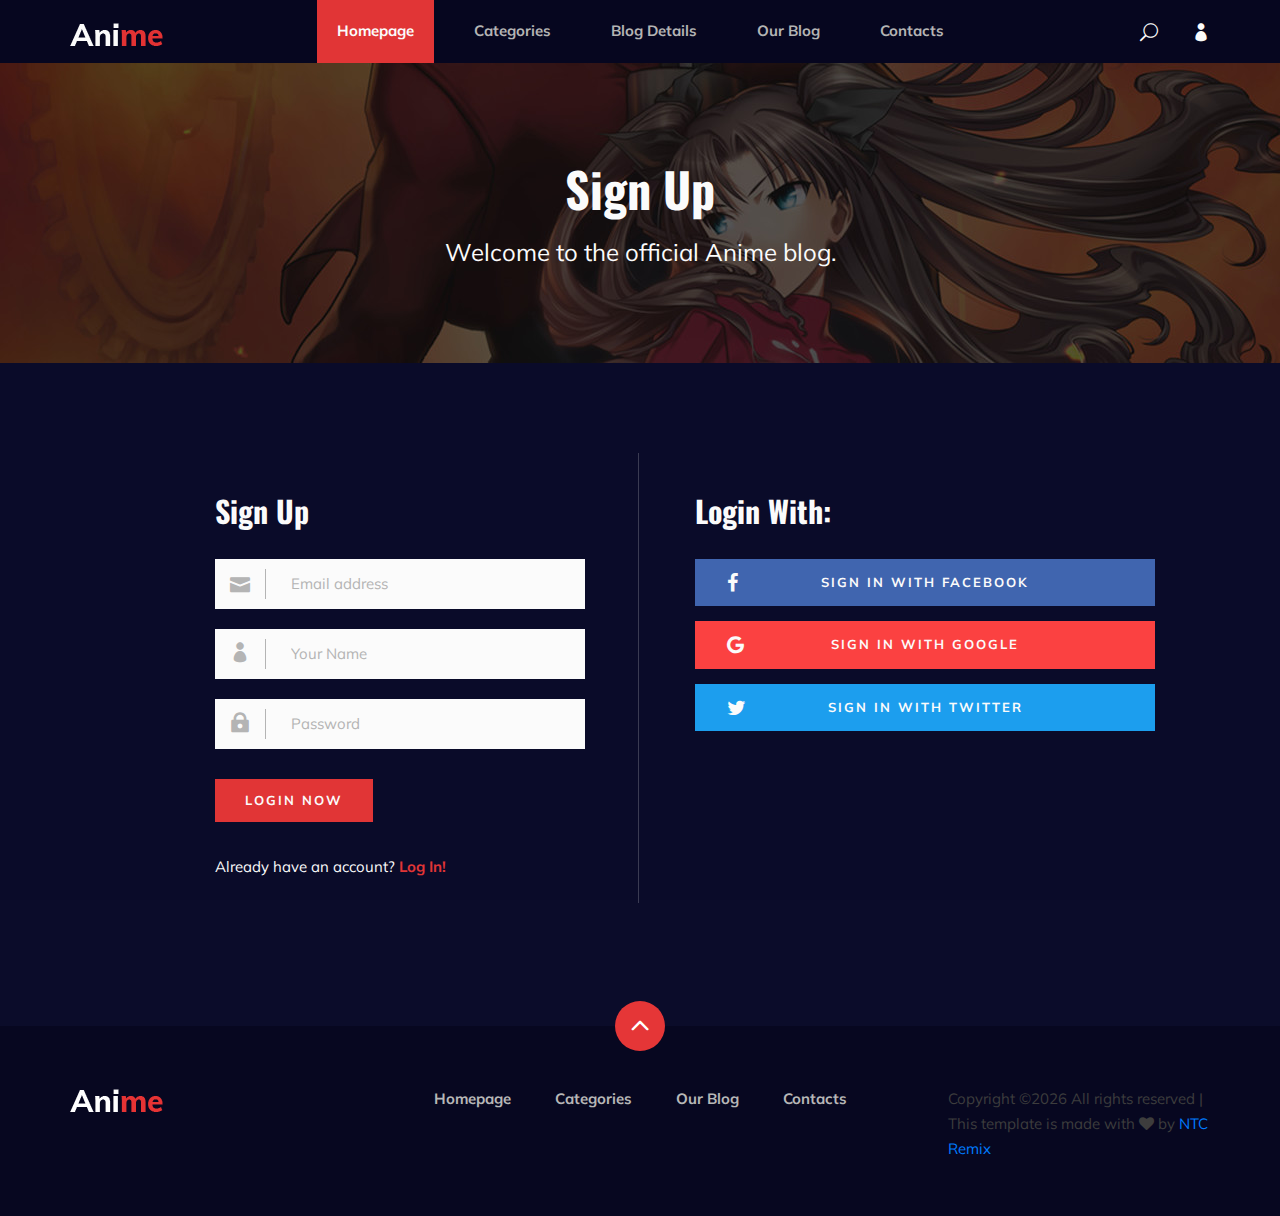
==== signup.html @ b512afbe "upload" ====
<!DOCTYPE html>
<html lang="zxx">

<head>
    <meta charset="UTF-8">
    <meta name="description" content="Anime Template">
    <meta name="keywords" content="Anime, unica, creative, html">
    <meta name="viewport" content="width=device-width, initial-scale=1.0">
    <meta http-equiv="X-UA-Compatible" content="ie=edge">
    <title>Anime | Template</title>
    <link href='https://1.bp.blogspot.com/-hgQuQLjKWiM/YKytpXcsa6I/AAAAAAAAFiU/j3Ixpn1632M_SuCVcgvFY01Vxg5gV2EdwCLcBGAsYHQ/s16000/favicon-1000x1000.png' rel='shortcut icon' type='image/x-icon'/>

    <!-- Google Font -->
    <link href="https://fonts.googleapis.com/css2?family=Oswald:wght@300;400;500;600;700&display=swap" rel="stylesheet">
    <link href="https://fonts.googleapis.com/css2?family=Mulish:wght@300;400;500;600;700;800;900&display=swap"
    rel="stylesheet">

    <!-- Css Styles -->
    <link rel="stylesheet" href="css/bootstrap.min.css" type="text/css">
    <link rel="stylesheet" href="css/font-awesome.min.css" type="text/css">
    <link rel="stylesheet" href="css/elegant-icons.css" type="text/css">
    <link rel="stylesheet" href="css/plyr.css" type="text/css">
    <link rel="stylesheet" href="css/nice-select.css" type="text/css">
    <link rel="stylesheet" href="css/owl.carousel.min.css" type="text/css">
    <link rel="stylesheet" href="css/slicknav.min.css" type="text/css">
    <link rel="stylesheet" href="css/style.css" type="text/css">
</head>

<body>
    <!-- Page Preloder -->
    <div id="preloder">
        <div class="loader"></div>
    </div>

    <!-- Header Section Begin -->
    <header class="header">
        <div class="container">
            <div class="row">
                <div class="col-lg-2">
                    <div class="header__logo">
                        <a href="./index.html">
                            <img src="img/logo.png" alt="">
                        </a>
                    </div>
                </div>
                <div class="col-lg-8">
                    <div class="header__nav">
                        <nav class="header__menu mobile-menu">
                            <ul>
                                <li class="active"><a href="./index.html">Homepage</a></li>
                                <li><a href="./categories.html">Categories</a></li>
                                <li><a href="./blog-details.html">Blog Details </a></li>
                                <li><a href="./blog.html">Our Blog</a></li>
                                <li><a href="#">Contacts</a></li>
                            </ul>
                        </nav>
                    </div>
                </div>
                <div class="col-lg-2">
                    <div class="header__right">
                        <a href="#" class="search-switch"><span class="icon_search"></span></a>
                        <a href="./login.html"><span class="icon_profile"></span></a>
                    </div>
                </div>
            </div>
            <div id="mobile-menu-wrap"></div>
        </div>
    </header>
    <!-- Header End -->

    <!-- Normal Breadcrumb Begin -->
    <section class="normal-breadcrumb set-bg" data-setbg="img/normal-breadcrumb.jpg">
        <div class="container">
            <div class="row">
                <div class="col-lg-12 text-center">
                    <div class="normal__breadcrumb__text">
                        <h2>Sign Up</h2>
                        <p>Welcome to the official Anime blog.</p>
                    </div>
                </div>
            </div>
        </div>
    </section>
    <!-- Normal Breadcrumb End -->

    <!-- Signup Section Begin -->
    <section class="signup spad">
        <div class="container">
            <div class="row">
                <div class="col-lg-6">
                    <div class="login__form">
                        <h3>Sign Up</h3>
                        <form action="#">
                            <div class="input__item">
                                <input type="text" placeholder="Email address">
                                <span class="icon_mail"></span>
                            </div>
                            <div class="input__item">
                                <input type="text" placeholder="Your Name">
                                <span class="icon_profile"></span>
                            </div>
                            <div class="input__item">
                                <input type="text" placeholder="Password">
                                <span class="icon_lock"></span>
                            </div>
                            <button type="submit" class="site-btn">Login Now</button>
                        </form>
                        <h5>Already have an account? <a href="#">Log In!</a></h5>
                    </div>
                </div>
                <div class="col-lg-6">
                    <div class="login__social__links">
                        <h3>Login With:</h3>
                        <ul>
                            <li><a href="#" class="facebook"><i class="fa fa-facebook"></i> Sign in With Facebook</a>
                            </li>
                            <li><a href="#" class="google"><i class="fa fa-google"></i> Sign in With Google</a></li>
                            <li><a href="#" class="twitter"><i class="fa fa-twitter"></i> Sign in With Twitter</a></li>
                        </ul>
                    </div>
                </div>
            </div>
        </div>
    </section>
    <!-- Signup Section End -->

    <!-- Footer Section Begin -->
    <footer class="footer">
        <div class="page-up">
            <a href="#" id="scrollToTopButton"><span class="arrow_carrot-up"></span></a>
        </div>
        <div class="container">
            <div class="row">
                <div class="col-lg-3">
                    <div class="footer__logo">
                        <a href="./index.html"><img src="img/logo.png" alt=""></a>
                    </div>
                </div>
                <div class="col-lg-6">
                    <div class="footer__nav">
                        <ul>
                            <li class="active"><a href="./index.html">Homepage</a></li>
                            <li><a href="./categories.html">Categories</a></li>
                            <li><a href="./blog.html">Our Blog</a></li>
                            <li><a href="#">Contacts</a></li>
                        </ul>
                    </div>
                </div>
                <div class="col-lg-3">
                    <p><!-- Link back to Colorlib can't be removed. Template is licensed under CC BY 3.0. -->
                      Copyright &copy;<script>document.write(new Date().getFullYear());</script> All rights reserved | This template is made with <i class="fa fa-heart" aria-hidden="true"></i> by <a href="#" target="_blank">NTC Remix</a>
                      <!-- Link back to Colorlib can't be removed. Template is licensed under CC BY 3.0. --></p>

                  </div>
              </div>
          </div>
      </footer>
      <!-- Footer Section End -->

      <!-- Search model Begin -->
      <div class="search-model">
        <div class="h-100 d-flex align-items-center justify-content-center">
            <div class="search-close-switch"><i class="icon_close"></i></div>
            <form class="search-model-form">
                <input type="text" id="search-input" placeholder="Search here.....">
            </form>
        </div>
    </div>
    <!-- Search model end -->

    <!-- Js Plugins -->
    <script src="js/jquery-3.3.1.min.js"></script>
    <script src="js/bootstrap.min.js"></script>
    <script src="js/player.js"></script>
    <script src="js/jquery.nice-select.min.js"></script>
    <script src="js/mixitup.min.js"></script>
    <script src="js/jquery.slicknav.js"></script>
    <script src="js/owl.carousel.min.js"></script>
    <script src="js/main.js"></script>

</body>

</html>
---- css/elegant-icons.css ----
@font-face {
	font-family: 'ElegantIcons';
	src:url('../fonts/ElegantIcons.eot');
	src:url('../fonts/ElegantIcons.eot?#iefix') format('embedded-opentype'),
		url('../fonts/ElegantIcons.woff') format('woff'),
		url('../fonts/ElegantIcons.ttf') format('truetype'),
		url('../fonts/ElegantIcons.svg#ElegantIcons') format('svg');
	font-weight: normal;
	font-style: normal;
}

/* Use the following CSS code if you want to use data attributes for inserting your icons */
[data-icon]:before {
	font-family: 'ElegantIcons';
	content: attr(data-icon);
	speak: none;
	font-weight: normal;
	font-variant: normal;
	text-transform: none;
	line-height: 1;
	-webkit-font-smoothing: antialiased;
	-moz-osx-font-smoothing: grayscale;
}

/* Use the following CSS code if you want to have a class per icon */
/*
Instead of a list of all class selectors,
you can use the generic selector below, but it's slower:
[class*="your-class-prefix"] {
*/
.arrow_up, .arrow_down, .arrow_left, .arrow_right, .arrow_left-up, .arrow_right-up, .arrow_right-down, .arrow_left-down, .arrow-up-down, .arrow_up-down_alt, .arrow_left-right_alt, .arrow_left-right, .arrow_expand_alt2, .arrow_expand_alt, .arrow_condense, .arrow_expand, .arrow_move, .arrow_carrot-up, .arrow_carrot-down, .arrow_carrot-left, .arrow_carrot-right, .arrow_carrot-2up, .arrow_carrot-2down, .arrow_carrot-2left, .arrow_carrot-2right, .arrow_carrot-up_alt2, .arrow_carrot-down_alt2, .arrow_carrot-left_alt2, .arrow_carrot-right_alt2, .arrow_carrot-2up_alt2, .arrow_carrot-2down_alt2, .arrow_carrot-2left_alt2, .arrow_carrot-2right_alt2, .arrow_triangle-up, .arrow_triangle-down, .arrow_triangle-left, .arrow_triangle-right, .arrow_triangle-up_alt2, .arrow_triangle-down_alt2, .arrow_triangle-left_alt2, .arrow_triangle-right_alt2, .arrow_back, .icon_minus-06, .icon_plus, .icon_close, .icon_check, .icon_minus_alt2, .icon_plus_alt2, .icon_close_alt2, .icon_check_alt2, .icon_zoom-out_alt, .icon_zoom-in_alt, .icon_search, .icon_box-empty, .icon_box-selected, .icon_minus-box, .icon_plus-box, .icon_box-checked, .icon_circle-empty, .icon_circle-slelected, .icon_stop_alt2, .icon_stop, .icon_pause_alt2, .icon_pause, .icon_menu, .icon_menu-square_alt2, .icon_menu-circle_alt2, .icon_ul, .icon_ol, .icon_adjust-horiz, .icon_adjust-vert, .icon_document_alt, .icon_documents_alt, .icon_pencil, .icon_pencil-edit_alt, .icon_pencil-edit, .icon_folder-alt, .icon_folder-open_alt, .icon_folder-add_alt, .icon_info_alt, .icon_error-oct_alt, .icon_error-circle_alt, .icon_error-triangle_alt, .icon_question_alt2, .icon_question, .icon_comment_alt, .icon_chat_alt, .icon_vol-mute_alt, .icon_volume-low_alt, .icon_volume-high_alt, .icon_quotations, .icon_quotations_alt2, .icon_clock_alt, .icon_lock_alt, .icon_lock-open_alt, .icon_key_alt, .icon_cloud_alt, .icon_cloud-upload_alt, .icon_cloud-download_alt, .icon_image, .icon_images, .icon_lightbulb_alt, .icon_gift_alt, .icon_house_alt, .icon_genius, .icon_mobile, .icon_tablet, .icon_laptop, .icon_desktop, .icon_camera_alt, .icon_mail_alt, .icon_cone_alt, .icon_ribbon_alt, .icon_bag_alt, .icon_creditcard, .icon_cart_alt, .icon_paperclip, .icon_tag_alt, .icon_tags_alt, .icon_trash_alt, .icon_cursor_alt, .icon_mic_alt, .icon_compass_alt, .icon_pin_alt, .icon_pushpin_alt, .icon_map_alt, .icon_drawer_alt, .icon_toolbox_alt, .icon_book_alt, .icon_calendar, .icon_film, .icon_table, .icon_contacts_alt, .icon_headphones, .icon_lifesaver, .icon_piechart, .icon_refresh, .icon_link_alt, .icon_link, .icon_loading, .icon_blocked, .icon_archive_alt, .icon_heart_alt, .icon_star_alt, .icon_star-half_alt, .icon_star, .icon_star-half, .icon_tools, .icon_tool, .icon_cog, .icon_cogs, .arrow_up_alt, .arrow_down_alt, .arrow_left_alt, .arrow_right_alt, .arrow_left-up_alt, .arrow_right-up_alt, .arrow_right-down_alt, .arrow_left-down_alt, .arrow_condense_alt, .arrow_expand_alt3, .arrow_carrot_up_alt, .arrow_carrot-down_alt, .arrow_carrot-left_alt, .arrow_carrot-right_alt, .arrow_carrot-2up_alt, .arrow_carrot-2dwnn_alt, .arrow_carrot-2left_alt, .arrow_carrot-2right_alt, .arrow_triangle-up_alt, .arrow_triangle-down_alt, .arrow_triangle-left_alt, .arrow_triangle-right_alt, .icon_minus_alt, .icon_plus_alt, .icon_close_alt, .icon_check_alt, .icon_zoom-out, .icon_zoom-in, .icon_stop_alt, .icon_menu-square_alt, .icon_menu-circle_alt, .icon_document, .icon_documents, .icon_pencil_alt, .icon_folder, .icon_folder-open, .icon_folder-add, .icon_folder_upload, .icon_folder_download, .icon_info, .icon_error-circle, .icon_error-oct, .icon_error-triangle, .icon_question_alt, .icon_comment, .icon_chat, .icon_vol-mute, .icon_volume-low, .icon_volume-high, .icon_quotations_alt, .icon_clock, .icon_lock, .icon_lock-open, .icon_key, .icon_cloud, .icon_cloud-upload, .icon_cloud-download, .icon_lightbulb, .icon_gift, .icon_house, .icon_camera, .icon_mail, .icon_cone, .icon_ribbon, .icon_bag, .icon_cart, .icon_tag, .icon_tags, .icon_trash, .icon_cursor, .icon_mic, .icon_compass, .icon_pin, .icon_pushpin, .icon_map, .icon_drawer, .icon_toolbox, .icon_book, .icon_contacts, .icon_archive, .icon_heart, .icon_profile, .icon_group, .icon_grid-2x2, .icon_grid-3x3, .icon_music, .icon_pause_alt, .icon_phone, .icon_upload, .icon_download, .social_facebook, .social_twitter, .social_pinterest, .social_googleplus, .social_tumblr, .social_tumbleupon, .social_wordpress, .social_instagram, .social_dribbble, .social_vimeo, .social_linkedin, .social_rss, .social_deviantart, .social_share, .social_myspace, .social_skype, .social_youtube, .social_picassa, .social_googledrive, .social_flickr, .social_blogger, .social_spotify, .social_delicious, .social_facebook_circle, .social_twitter_circle, .social_pinterest_circle, .social_googleplus_circle, .social_tumblr_circle, .social_stumbleupon_circle, .social_wordpress_circle, .social_instagram_circle, .social_dribbble_circle, .social_vimeo_circle, .social_linkedin_circle, .social_rss_circle, .social_deviantart_circle, .social_share_circle, .social_myspace_circle, .social_skype_circle, .social_youtube_circle, .social_picassa_circle, .social_googledrive_alt2, .social_flickr_circle, .social_blogger_circle, .social_spotify_circle, .social_delicious_circle, .social_facebook_square, .social_twitter_square, .social_pinterest_square, .social_googleplus_square, .social_tumblr_square, .social_stumbleupon_square, .social_wordpress_square, .social_instagram_square, .social_dribbble_square, .social_vimeo_square, .social_linkedin_square, .social_rss_square, .social_deviantart_square, .social_share_square, .social_myspace_square, .social_skype_square, .social_youtube_square, .social_picassa_square, .social_googledrive_square, .social_flickr_square, .social_blogger_square, .social_spotify_square, .social_delicious_square, .icon_printer, .icon_calulator, .icon_building, .icon_floppy, .icon_drive, .icon_search-2, .icon_id, .icon_id-2, .icon_puzzle, .icon_like, .icon_dislike, .icon_mug, .icon_currency, .icon_wallet, .icon_pens, .icon_easel, .icon_flowchart, .icon_datareport, .icon_briefcase, .icon_shield, .icon_percent, .icon_globe, .icon_globe-2, .icon_target, .icon_hourglass, .icon_balance, .icon_rook, .icon_printer-alt, .icon_calculator_alt, .icon_building_alt, .icon_floppy_alt, .icon_drive_alt, .icon_search_alt, .icon_id_alt, .icon_id-2_alt, .icon_puzzle_alt, .icon_like_alt, .icon_dislike_alt, .icon_mug_alt, .icon_currency_alt, .icon_wallet_alt, .icon_pens_alt, .icon_easel_alt, .icon_flowchart_alt, .icon_datareport_alt, .icon_briefcase_alt, .icon_shield_alt, .icon_percent_alt, .icon_globe_alt, .icon_clipboard {
	font-family: 'ElegantIcons';
	speak: none;
	font-style: normal;
	font-weight: normal;
	font-variant: normal;
	text-transform: none;
	line-height: 1;
	-webkit-font-smoothing: antialiased;
}
.arrow_up:before {
	content: "\21";
}
.arrow_down:before {
	content: "\22";
}
.arrow_left:before {
	content: "\23";
}
.arrow_right:before {
	content: "\24";
}
.arrow_left-up:before {
	content: "\25";
}
.arrow_right-up:before {
	content: "\26";
}
.arrow_right-down:before {
	content: "\27";
}
.arrow_left-down:before {
	content: "\28";
}
.arrow-up-down:before {
	content: "\29";
}
.arrow_up-down_alt:before {
	content: "\2a";
}
.arrow_left-right_alt:before {
	content: "\2b";
}
.arrow_left-right:before {
	content: "\2c";
}
.arrow_expand_alt2:before {
	content: "\2d";
}
.arrow_expand_alt:before {
	content: "\2e";
}
.arrow_condense:before {
	content: "\2f";
}
.arrow_expand:before {
	content: "\30";
}
.arrow_move:before {
	content: "\31";
}
.arrow_carrot-up:before {
	content: "\32";
}
.arrow_carrot-down:before {
	content: "\33";
}
.arrow_carrot-left:before {
	content: "\34";
}
.arrow_carrot-right:before {
	content: "\35";
}
.arrow_carrot-2up:before {
	content: "\36";
}
.arrow_carrot-2down:before {
	content: "\37";
}
.arrow_carrot-2left:before {
	content: "\38";
}
.arrow_carrot-2right:before {
	content: "\39";
}
.arrow_carrot-up_alt2:before {
	content: "\3a";
}
.arrow_carrot-down_alt2:before {
	content: "\3b";
}
.arrow_carrot-left_alt2:before {
	content: "\3c";
}
.arrow_carrot-right_alt2:before {
	content: "\3d";
}
.arrow_carrot-2up_alt2:before {
	content: "\3e";
}
.arrow_carrot-2down_alt2:before {
	content: "\3f";
}
.arrow_carrot-2left_alt2:before {
	content: "\40";
}
.arrow_carrot-2right_alt2:before {
	content: "\41";
}
.arrow_triangle-up:before {
	content: "\42";
}
.arrow_triangle-down:before {
	content: "\43";
}
.arrow_triangle-left:before {
	content: "\44";
}
.arrow_triangle-right:before {
	content: "\45";
}
.arrow_triangle-up_alt2:before {
	content: "\46";
}
.arrow_triangle-down_alt2:before {
	content: "\47";
}
.arrow_triangle-left_alt2:before {
	content: "\48";
}
.arrow_triangle-right_alt2:before {
	content: "\49";
}
.arrow_back:before {
	content: "\4a";
}
.icon_minus-06:before {
	content: "\4b";
}
.icon_plus:before {
	content: "\4c";
}
.icon_close:before {
	content: "\4d";
}
.icon_check:before {
	content: "\4e";
}
.icon_minus_alt2:before {
	content: "\4f";
}
.icon_plus_alt2:before {
	content: "\50";
}
.icon_close_alt2:before {
	content: "\51";
}
.icon_check_alt2:before {
	content: "\52";
}
.icon_zoom-out_alt:before {
	content: "\53";
}
.icon_zoom-in_alt:before {
	content: "\54";
}
.icon_search:before {
	content: "\55";
}
.icon_box-empty:before {
	content: "\56";
}
.icon_box-selected:before {
	content: "\57";
}
.icon_minus-box:before {
	content: "\58";
}
.icon_plus-box:before {
	content: "\59";
}
.icon_box-checked:before {
	content: "\5a";
}
.icon_circle-empty:before {
	content: "\5b";
}
.icon_circle-slelected:before {
	content: "\5c";
}
.icon_stop_alt2:before {
	content: "\5d";
}
.icon_stop:before {
	content: "\5e";
}
.icon_pause_alt2:before {
	content: "\5f";
}
.icon_pause:before {
	content: "\60";
}
.icon_menu:before {
	content: "\61";
}
.icon_menu-square_alt2:before {
	content: "\62";
}
.icon_menu-circle_alt2:before {
	content: "\63";
}
.icon_ul:before {
	content: "\64";
}
.icon_ol:before {
	content: "\65";
}
.icon_adjust-horiz:before {
	content: "\66";
}
.icon_adjust-vert:before {
	content: "\67";
}
.icon_document_alt:before {
	content: "\68";
}
.icon_documents_alt:before {
	content: "\69";
}
.icon_pencil:before {
	content: "\6a";
}
.icon_pencil-edit_alt:before {
	content: "\6b";
}
.icon_pencil-edit:before {
	content: "\6c";
}
.icon_folder-alt:before {
	content: "\6d";
}
.icon_folder-open_alt:before {
	content: "\6e";
}
.icon_folder-add_alt:before {
	content: "\6f";
}
.icon_info_alt:before {
	content: "\70";
}
.icon_error-oct_alt:before {
	content: "\71";
}
.icon_error-circle_alt:before {
	content: "\72";
}
.icon_error-triangle_alt:before {
	content: "\73";
}
.icon_question_alt2:before {
	content: "\74";
}
.icon_question:before {
	content: "\75";
}
.icon_comment_alt:before {
	content: "\76";
}
.icon_chat_alt:before {
	content: "\77";
}
.icon_vol-mute_alt:before {
	content: "\78";
}
.icon_volume-low_alt:before {
	content: "\79";
}
.icon_volume-high_alt:before {
	content: "\7a";
}
.icon_quotations:before {
	content: "\7b";
}
.icon_quotations_alt2:before {
	content: "\7c";
}
.icon_clock_alt:before {
	content: "\7d";
}
.icon_lock_alt:before {
	content: "\7e";
}
.icon_lock-open_alt:before {
	content: "\e000";
}
.icon_key_alt:before {
	content: "\e001";
}
.icon_cloud_alt:before {
	content: "\e002";
}
.icon_cloud-upload_alt:before {
	content: "\e003";
}
.icon_cloud-download_alt:before {
	content: "\e004";
}
.icon_image:before {
	content: "\e005";
}
.icon_images:before {
	content: "\e006";
}
.icon_lightbulb_alt:before {
	content: "\e007";
}
.icon_gift_alt:before {
	content: "\e008";
}
.icon_house_alt:before {
	content: "\e009";
}
.icon_genius:before {
	content: "\e00a";
}
.icon_mobile:before {
	content: "\e00b";
}
.icon_tablet:before {
	content: "\e00c";
}
.icon_laptop:before {
	content: "\e00d";
}
.icon_desktop:before {
	content: "\e00e";
}
.icon_camera_alt:before {
	content: "\e00f";
}
.icon_mail_alt:before {
	content: "\e010";
}
.icon_cone_alt:before {
	content: "\e011";
}
.icon_ribbon_alt:before {
	content: "\e012";
}
.icon_bag_alt:before {
	content: "\e013";
}
.icon_creditcard:before {
	content: "\e014";
}
.icon_cart_alt:before {
	content: "\e015";
}
.icon_paperclip:before {
	content: "\e016";
}
.icon_tag_alt:before {
	content: "\e017";
}
.icon_tags_alt:before {
	content: "\e018";
}
.icon_trash_alt:before {
	content: "\e019";
}
.icon_cursor_alt:before {
	content: "\e01a";
}
.icon_mic_alt:before {
	content: "\e01b";
}
.icon_compass_alt:before {
	content: "\e01c";
}
.icon_pin_alt:before {
	content: "\e01d";
}
.icon_pushpin_alt:before {
	content: "\e01e";
}
.icon_map_alt:before {
	content: "\e01f";
}
.icon_drawer_alt:before {
	content: "\e020";
}
.icon_toolbox_alt:before {
	content: "\e021";
}
.icon_book_alt:before {
	content: "\e022";
}
.icon_calendar:before {
	content: "\e023";
}
.icon_film:before {
	content: "\e024";
}
.icon_table:before {
	content: "\e025";
}
.icon_contacts_alt:before {
	content: "\e026";
}
.icon_headphones:before {
	content: "\e027";
}
.icon_lifesaver:before {
	content: "\e028";
}
.icon_piechart:before {
	content: "\e029";
}
.icon_refresh:before {
	content: "\e02a";
}
.icon_link_alt:before {
	content: "\e02b";
}
.icon_link:before {
	content: "\e02c";
}
.icon_loading:before {
	content: "\e02d";
}
.icon_blocked:before {
	content: "\e02e";
}
.icon_archive_alt:before {
	content: "\e02f";
}
.icon_heart_alt:before {
	content: "\e030";
}
.icon_star_alt:before {
	content: "\e031";
}
.icon_star-half_alt:before {
	content: "\e032";
}
.icon_star:before {
	content: "\e033";
}
.icon_star-half:before {
	content: "\e034";
}
.icon_tools:before {
	content: "\e035";
}
.icon_tool:before {
	content: "\e036";
}
.icon_cog:before {
	content: "\e037";
}
.icon_cogs:before {
	content: "\e038";
}
.arrow_up_alt:before {
	content: "\e039";
}
.arrow_down_alt:before {
	content: "\e03a";
}
.arrow_left_alt:before {
	content: "\e03b";
}
.arrow_right_alt:before {
	content: "\e03c";
}
.arrow_left-up_alt:before {
	content: "\e03d";
}
.arrow_right-up_alt:before {
	content: "\e03e";
}
.arrow_right-down_alt:before {
	content: "\e03f";
}
.arrow_left-down_alt:before {
	content: "\e040";
}
.arrow_condense_alt:before {
	content: "\e041";
}
.arrow_expand_alt3:before {
	content: "\e042";
}
.arrow_carrot_up_alt:before {
	content: "\e043";
}
.arrow_carrot-down_alt:before {
	content: "\e044";
}
.arrow_carrot-left_alt:before {
	content: "\e045";
}
.arrow_carrot-right_alt:before {
	content: "\e046";
}
.arrow_carrot-2up_alt:before {
	content: "\e047";
}
.arrow_carrot-2dwnn_alt:before {
	content: "\e048";
}
.arrow_carrot-2left_alt:before {
	content: "\e049";
}
.arrow_carrot-2right_alt:before {
	content: "\e04a";
}
.arrow_triangle-up_alt:before {
	content: "\e04b";
}
.arrow_triangle-down_alt:before {
	content: "\e04c";
}
.arrow_triangle-left_alt:before {
	content: "\e04d";
}
.arrow_triangle-right_alt:before {
	content: "\e04e";
}
.icon_minus_alt:before {
	content: "\e04f";
}
.icon_plus_alt:before {
	content: "\e050";
}
.icon_close_alt:before {
	content: "\e051";
}
.icon_check_alt:before {
	content: "\e052";
}
.icon_zoom-out:before {
	content: "\e053";
}
.icon_zoom-in:before {
	content: "\e054";
}
.icon_stop_alt:before {
	content: "\e055";
}
.icon_menu-square_alt:before {
	content: "\e056";
}
.icon_menu-circle_alt:before {
	content: "\e057";
}
.icon_document:before {
	content: "\e058";
}
.icon_documents:before {
	content: "\e059";
}
.icon_pencil_alt:before {
	content: "\e05a";
}
.icon_folder:before {
	content: "\e05b";
}
.icon_folder-open:before {
	content: "\e05c";
}
.icon_folder-add:before {
	content: "\e05d";
}
.icon_folder_upload:before {
	content: "\e05e";
}
.icon_folder_download:before {
	content: "\e05f";
}
.icon_info:before {
	content: "\e060";
}
.icon_error-circle:before {
	content: "\e061";
}
.icon_error-oct:before {
	content: "\e062";
}
.icon_error-triangle:before {
	content: "\e063";
}
.icon_question_alt:before {
	content: "\e064";
}
.icon_comment:before {
	content: "\e065";
}
.icon_chat:before {
	content: "\e066";
}
.icon_vol-mute:before {
	content: "\e067";
}
.icon_volume-low:before {
	content: "\e068";
}
.icon_volume-high:before {
	content: "\e069";
}
.icon_quotations_alt:before {
	content: "\e06a";
}
.icon_clock:before {
	content: "\e06b";
}
.icon_lock:before {
	content: "\e06c";
}
.icon_lock-open:before {
	content: "\e06d";
}
.icon_key:before {
	content: "\e06e";
}
.icon_cloud:before {
	content: "\e06f";
}
.icon_cloud-upload:before {
	content: "\e070";
}
.icon_cloud-download:before {
	content: "\e071";
}
.icon_lightbulb:before {
	content: "\e072";
}
.icon_gift:before {
	content: "\e073";
}
.icon_house:before {
	content: "\e074";
}
.icon_camera:before {
	content: "\e075";
}
.icon_mail:before {
	content: "\e076";
}
.icon_cone:before {
	content: "\e077";
}
.icon_ribbon:before {
	content: "\e078";
}
.icon_bag:before {
	content: "\e079";
}
.icon_cart:before {
	content: "\e07a";
}
.icon_tag:before {
	content: "\e07b";
}
.icon_tags:before {
	content: "\e07c";
}
.icon_trash:before {
	content: "\e07d";
}
.icon_cursor:before {
	content: "\e07e";
}
.icon_mic:before {
	content: "\e07f";
}
.icon_compass:before {
	content: "\e080";
}
.icon_pin:before {
	content: "\e081";
}
.icon_pushpin:before {
	content: "\e082";
}
.icon_map:before {
	content: "\e083";
}
.icon_drawer:before {
	content: "\e084";
}
.icon_toolbox:before {
	content: "\e085";
}
.icon_book:before {
	content: "\e086";
}
.icon_contacts:before {
	content: "\e087";
}
.icon_archive:before {
	content: "\e088";
}
.icon_heart:before {
	content: "\e089";
}
.icon_profile:before {
	content: "\e08a";
}
.icon_group:before {
	content: "\e08b";
}
.icon_grid-2x2:before {
	content: "\e08c";
}
.icon_grid-3x3:before {
	content: "\e08d";
}
.icon_music:before {
	content: "\e08e";
}
.icon_pause_alt:before {
	content: "\e08f";
}
.icon_phone:before {
	content: "\e090";
}
.icon_upload:before {
	content: "\e091";
}
.icon_download:before {
	content: "\e092";
}
.social_facebook:before {
	content: "\e093";
}
.social_twitter:before {
	content: "\e094";
}
.social_pinterest:before {
	content: "\e095";
}
.social_googleplus:before {
	content: "\e096";
}
.social_tumblr:before {
	content: "\e097";
}
.social_tumbleupon:before {
	content: "\e098";
}
.social_wordpress:before {
	content: "\e099";
}
.social_instagram:before {
	content: "\e09a";
}
.social_dribbble:before {
	content: "\e09b";
}
.social_vimeo:before {
	content: "\e09c";
}
.social_linkedin:before {
	content: "\e09d";
}
.social_rss:before {
	content: "\e09e";
}
.social_deviantart:before {
	content: "\e09f";
}
.social_share:before {
	content: "\e0a0";
}
.social_myspace:before {
	content: "\e0a1";
}
.social_skype:before {
	content: "\e0a2";
}
.social_youtube:before {
	content: "\e0a3";
}
.social_picassa:before {
	content: "\e0a4";
}
.social_googledrive:before {
	content: "\e0a5";
}
.social_flickr:before {
	content: "\e0a6";
}
.social_blogger:before {
	content: "\e0a7";
}
.social_spotify:before {
	content: "\e0a8";
}
.social_delicious:before {
	content: "\e0a9";
}
.social_facebook_circle:before {
	content: "\e0aa";
}
.social_twitter_circle:before {
	content: "\e0ab";
}
.social_pinterest_circle:before {
	content: "\e0ac";
}
.social_googleplus_circle:before {
	content: "\e0ad";
}
.social_tumblr_circle:before {
	content: "\e0ae";
}
.social_stumbleupon_circle:before {
	content: "\e0af";
}
.social_wordpress_circle:before {
	content: "\e0b0";
}
.social_instagram_circle:before {
	content: "\e0b1";
}
.social_dribbble_circle:before {
	content: "\e0b2";
}
.social_vimeo_circle:before {
	content: "\e0b3";
}
.social_linkedin_circle:before {
	content: "\e0b4";
}
.social_rss_circle:before {
	content: "\e0b5";
}
.social_deviantart_circle:before {
	content: "\e0b6";
}
.social_share_circle:before {
	content: "\e0b7";
}
.social_myspace_circle:before {
	content: "\e0b8";
}
.social_skype_circle:before {
	content: "\e0b9";
}
.social_youtube_circle:before {
	content: "\e0ba";
}
.social_picassa_circle:before {
	content: "\e0bb";
}
.social_googledrive_alt2:before {
	content: "\e0bc";
}
.social_flickr_circle:before {
	content: "\e0bd";
}
.social_blogger_circle:before {
	content: "\e0be";
}
.social_spotify_circle:before {
	content: "\e0bf";
}
.social_delicious_circle:before {
	content: "\e0c0";
}
.social_facebook_square:before {
	content: "\e0c1";
}
.social_twitter_square:before {
	content: "\e0c2";
}
.social_pinterest_square:before {
	content: "\e0c3";
}
.social_googleplus_square:before {
	content: "\e0c4";
}
.social_tumblr_square:before {
	content: "\e0c5";
}
.social_stumbleupon_square:before {
	content: "\e0c6";
}
.social_wordpress_square:before {
	content: "\e0c7";
}
.social_instagram_square:before {
	content: "\e0c8";
}
.social_dribbble_square:before {
	content: "\e0c9";
}
.social_vimeo_square:before {
	content: "\e0ca";
}
.social_linkedin_square:before {
	content: "\e0cb";
}
.social_rss_square:before {
	content: "\e0cc";
}
.social_deviantart_square:before {
	content: "\e0cd";
}
.social_share_square:before {
	content: "\e0ce";
}
.social_myspace_square:before {
	content: "\e0cf";
}
.social_skype_square:before {
	content: "\e0d0";
}
.social_youtube_square:before {
	content: "\e0d1";
}
.social_picassa_square:before {
	content: "\e0d2";
}
.social_googledrive_square:before {
	content: "\e0d3";
}
.social_flickr_square:before {
	content: "\e0d4";
}
.social_blogger_square:before {
	content: "\e0d5";
}
.social_spotify_square:before {
	content: "\e0d6";
}
.social_delicious_square:before {
	content: "\e0d7";
}
.icon_printer:before {
	content: "\e103";
}
.icon_calulator:before {
	content: "\e0ee";
}
.icon_building:before {
	content: "\e0ef";
}
.icon_floppy:before {
	content: "\e0e8";
}
.icon_drive:before {
	content: "\e0ea";
}
.icon_search-2:before {
	content: "\e101";
}
.icon_id:before {
	content: "\e107";
}
.icon_id-2:before {
	content: "\e108";
}
.icon_puzzle:before {
	content: "\e102";
}
.icon_like:before {
	content: "\e106";
}
.icon_dislike:before {
	content: "\e0eb";
}
.icon_mug:before {
	content: "\e105";
}
.icon_currency:before {
	content: "\e0ed";
}
.icon_wallet:before {
	content: "\e100";
}
.icon_pens:before {
	content: "\e104";
}
.icon_easel:before {
	content: "\e0e9";
}
.icon_flowchart:before {
	content: "\e109";
}
.icon_datareport:before {
	content: "\e0ec";
}
.icon_briefcase:before {
	content: "\e0fe";
}
.icon_shield:before {
	content: "\e0f6";
}
.icon_percent:before {
	content: "\e0fb";
}
.icon_globe:before {
	content: "\e0e2";
}
.icon_globe-2:before {
	content: "\e0e3";
}
.icon_target:before {
	content: "\e0f5";
}
.icon_hourglass:before {
	content: "\e0e1";
}
.icon_balance:before {
	content: "\e0ff";
}
.icon_rook:before {
	content: "\e0f8";
}
.icon_printer-alt:before {
	content: "\e0fa";
}
.icon_calculator_alt:before {
	content: "\e0e7";
}
.icon_building_alt:before {
	content: "\e0fd";
}
.icon_floppy_alt:before {
	content: "\e0e4";
}
.icon_drive_alt:before {
	content: "\e0e5";
}
.icon_search_alt:before {
	content: "\e0f7";
}
.icon_id_alt:before {
	content: "\e0e0";
}
.icon_id-2_alt:before {
	content: "\e0fc";
}
.icon_puzzle_alt:before {
	content: "\e0f9";
}
.icon_like_alt:before {
	content: "\e0dd";
}
.icon_dislike_alt:before {
	content: "\e0f1";
}
.icon_mug_alt:before {
	content: "\e0dc";
}
.icon_currency_alt:before {
	content: "\e0f3";
}
.icon_wallet_alt:before {
	content: "\e0d8";
}
.icon_pens_alt:before {
	content: "\e0db";
}
.icon_easel_alt:before {
	content: "\e0f0";
}
.icon_flowchart_alt:before {
	content: "\e0df";
}
.icon_datareport_alt:before {
	content: "\e0f2";
}
.icon_briefcase_alt:before {
	content: "\e0f4";
}
.icon_shield_alt:before {
	content: "\e0d9";
}
.icon_percent_alt:before {
	content: "\e0da";
}
.icon_globe_alt:before {
	content: "\e0de";
}
.icon_clipboard:before {
	content: "\e0e6";
}


	.glyph {
		float: left;
		text-align: center;
		padding: .75em;
		margin: .4em 1.5em .75em 0;
		width: 6em;
text-shadow: none;
	}
        .glyph_big {
        font-size: 128px;
        color: #59c5dc;
        float: left;
        margin-right: 20px;
        }

        .glyph div { padding-bottom: 10px;}

	.glyph input {
		font-family: consolas, monospace;
		font-size: 12px;
		width: 100%;
		text-align: center;
		border: 0;
		box-shadow: 0 0 0 1px #ccc;
		padding: .2em;
                -moz-border-radius: 5px;
                -webkit-border-radius: 5px;
	}
	.centered {
		margin-left: auto;
		margin-right: auto;
	}
	.glyph .fs1 {
		font-size: 2em;
	}
---- css/plyr.css ----
@keyframes plyr-progress{to{background-position:25px 0;background-position:var(--plyr-progress-loading-size,25px) 0}}@keyframes plyr-popup{0%{opacity:.5;transform:translateY(10px)}to{opacity:1;transform:translateY(0)}}@keyframes plyr-fade-in{from{opacity:0}to{opacity:1}}.plyr{-moz-osx-font-smoothing:grayscale;-webkit-font-smoothing:antialiased;align-items:center;direction:ltr;display:flex;flex-direction:column;font-family:inherit;font-family:var(--plyr-font-family,inherit);font-variant-numeric:tabular-nums;font-weight:400;font-weight:var(--plyr-font-weight-regular,400);height:100%;line-height:1.7;line-height:var(--plyr-line-height,1.7);max-width:100%;min-width:200px;position:relative;text-shadow:none;transition:box-shadow .3s ease;z-index:0}.plyr audio,.plyr iframe,.plyr video{display:block;height:100%;width:100%}.plyr button{font:inherit;line-height:inherit;width:auto}.plyr:focus{outline:0}.plyr--full-ui{box-sizing:border-box}.plyr--full-ui *,.plyr--full-ui ::after,.plyr--full-ui ::before{box-sizing:inherit}.plyr--full-ui a,.plyr--full-ui button,.plyr--full-ui input,.plyr--full-ui label{touch-action:manipulation}.plyr__badge{background:#4a5464;background:var(--plyr-badge-background,#4a5464);border-radius:2px;border-radius:var(--plyr-badge-border-radius,2px);color:#fff;color:var(--plyr-badge-text-color,#fff);font-size:9px;font-size:var(--plyr-font-size-badge,9px);line-height:1;padding:3px 4px}.plyr--full-ui ::-webkit-media-text-track-container{display:none}.plyr__captions{animation:plyr-fade-in .3s ease;bottom:0;display:none;font-size:13px;font-size:var(--plyr-font-size-small,13px);left:0;padding:10px;padding:var(--plyr-control-spacing,10px);position:absolute;text-align:center;transition:transform .4s ease-in-out;width:100%}.plyr__captions span:empty{display:none}@media (min-width:480px){.plyr__captions{font-size:15px;font-size:var(--plyr-font-size-base,15px);padding:calc(10px * 2);padding:calc(var(--plyr-control-spacing,10px) * 2)}}@media (min-width:768px){.plyr__captions{font-size:18px;font-size:var(--plyr-font-size-large,18px)}}.plyr--captions-active .plyr__captions{display:block}.plyr:not(.plyr--hide-controls) .plyr__controls:not(:empty)~.plyr__captions{transform:translateY(calc(10px * -4));transform:translateY(calc(var(--plyr-control-spacing,10px) * -4))}.plyr__caption{background:rgba(0,0,0,.8);background:var(--plyr-captions-background,rgba(0,0,0,.8));border-radius:2px;-webkit-box-decoration-break:clone;box-decoration-break:clone;color:#fff;color:var(--plyr-captions-text-color,#fff);line-height:185%;padding:.2em .5em;white-space:pre-wrap}.plyr__caption div{display:inline}.plyr__control{background:0 0;border:0;border-radius:3px;border-radius:var(--plyr-control-radius,3px);color:inherit;cursor:pointer;flex-shrink:0;overflow:visible;padding:calc(10px * .7);padding:calc(var(--plyr-control-spacing,10px) * .7);position:relative;transition:all .3s ease}.plyr__control svg{display:block;fill:currentColor;height:18px;height:var(--plyr-control-icon-size,18px);pointer-events:none;width:18px;width:var(--plyr-control-icon-size,18px)}.plyr__control:focus{outline:0}.plyr__control.plyr__tab-focus{outline-color:#00b3ff;outline-color:var(--plyr-tab-focus-color,var(--plyr-color-main,var(--plyr-color-main,#00b3ff)));outline-offset:2px;outline-style:dotted;outline-width:3px}a.plyr__control{text-decoration:none}a.plyr__control::after,a.plyr__control::before{display:none}.plyr__control.plyr__control--pressed .icon--not-pressed,.plyr__control.plyr__control--pressed .label--not-pressed,.plyr__control:not(.plyr__control--pressed) .icon--pressed,.plyr__control:not(.plyr__control--pressed) .label--pressed{display:none}.plyr--full-ui ::-webkit-media-controls{display:none}.plyr__controls{align-items:center;display:flex;justify-content:flex-end;text-align:center}.plyr__controls .plyr__progress__container{flex:1;min-width:0}.plyr__controls .plyr__controls__item{margin-left:calc(10px / 4);margin-left:calc(var(--plyr-control-spacing,10px)/ 4)}.plyr__controls .plyr__controls__item:first-child{margin-left:0;margin-right:auto}.plyr__controls .plyr__controls__item.plyr__progress__container{padding-left:calc(10px / 4);padding-left:calc(var(--plyr-control-spacing,10px)/ 4)}.plyr__controls .plyr__controls__item.plyr__time{padding:0 calc(10px / 2);padding:0 calc(var(--plyr-control-spacing,10px)/ 2)}.plyr__controls .plyr__controls__item.plyr__progress__container:first-child,.plyr__controls .plyr__controls__item.plyr__time+.plyr__time,.plyr__controls .plyr__controls__item.plyr__time:first-child{padding-left:0}.plyr__controls:empty{display:none}.plyr [data-plyr=airplay],.plyr [data-plyr=captions],.plyr [data-plyr=fullscreen],.plyr [data-plyr=pip]{display:none}.plyr--airplay-supported [data-plyr=airplay],.plyr--captions-enabled [data-plyr=captions],.plyr--fullscreen-enabled [data-plyr=fullscreen],.plyr--pip-supported [data-plyr=pip]{display:inline-block}.plyr__menu{display:flex;position:relative}.plyr__menu .plyr__control svg{transition:transform .3s ease}.plyr__menu .plyr__control[aria-expanded=true] svg{transform:rotate(90deg)}.plyr__menu .plyr__control[aria-expanded=true] .plyr__tooltip{display:none}.plyr__menu__container{animation:plyr-popup .2s ease;background:rgba(255,255,255,.9);background:var(--plyr-menu-background,rgba(255,255,255,.9));border-radius:4px;bottom:100%;box-shadow:0 1px 2px rgba(0,0,0,.15);box-shadow:var(--plyr-menu-shadow,0 1px 2px rgba(0,0,0,.15));color:#4a5464;color:var(--plyr-menu-color,#4a5464);font-size:15px;font-size:var(--plyr-font-size-base,15px);margin-bottom:10px;position:absolute;right:-3px;text-align:left;white-space:nowrap;z-index:3}.plyr__menu__container>div{overflow:hidden;transition:height .35s cubic-bezier(.4,0,.2,1),width .35s cubic-bezier(.4,0,.2,1)}.plyr__menu__container::after{border:4px solid transparent;border:var(--plyr-menu-arrow-size,4px) solid transparent;border-top-color:rgba(255,255,255,.9);border-top-color:var(--plyr-menu-background,rgba(255,255,255,.9));content:'';height:0;position:absolute;right:calc(((18px / 2) + calc(10px * .7)) - (4px / 2));right:calc(((var(--plyr-control-icon-size,18px)/ 2) + calc(var(--plyr-control-spacing,10px) * .7)) - (var(--plyr-menu-arrow-size,4px)/ 2));top:100%;width:0}.plyr__menu__container [role=menu]{padding:calc(10px * .7);padding:calc(var(--plyr-control-spacing,10px) * .7)}.plyr__menu__container [role=menuitem],.plyr__menu__container [role=menuitemradio]{margin-top:2px}.plyr__menu__container [role=menuitem]:first-child,.plyr__menu__container [role=menuitemradio]:first-child{margin-top:0}.plyr__menu__container .plyr__control{align-items:center;color:#4a5464;color:var(--plyr-menu-color,#4a5464);display:flex;font-size:13px;font-size:var(--plyr-font-size-menu,var(--plyr-font-size-small,13px));padding-bottom:calc(calc(10px * .7)/ 1.5);padding-bottom:calc(calc(var(--plyr-control-spacing,10px) * .7)/ 1.5);padding-left:calc(calc(10px * .7) * 1.5);padding-left:calc(calc(var(--plyr-control-spacing,10px) * .7) * 1.5);padding-right:calc(calc(10px * .7) * 1.5);padding-right:calc(calc(var(--plyr-control-spacing,10px) * .7) * 1.5);padding-top:calc(calc(10px * .7)/ 1.5);padding-top:calc(calc(var(--plyr-control-spacing,10px) * .7)/ 1.5);-webkit-user-select:none;-ms-user-select:none;user-select:none;width:100%}.plyr__menu__container .plyr__control>span{align-items:inherit;display:flex;width:100%}.plyr__menu__container .plyr__control::after{border:4px solid transparent;border:var(--plyr-menu-item-arrow-size,4px) solid transparent;content:'';position:absolute;top:50%;transform:translateY(-50%)}.plyr__menu__container .plyr__control--forward{padding-right:calc(calc(10px * .7) * 4);padding-right:calc(calc(var(--plyr-control-spacing,10px) * .7) * 4)}.plyr__menu__container .plyr__control--forward::after{border-left-color:#728197;border-left-color:var(--plyr-menu-arrow-color,#728197);right:calc((calc(10px * .7) * 1.5) - 4px);right:calc((calc(var(--plyr-control-spacing,10px) * .7) * 1.5) - var(--plyr-menu-item-arrow-size,4px))}.plyr__menu__container .plyr__control--forward.plyr__tab-focus::after,.plyr__menu__container .plyr__control--forward:hover::after{border-left-color:currentColor}.plyr__menu__container .plyr__control--back{font-weight:400;font-weight:var(--plyr-font-weight-regular,400);margin:calc(10px * .7);margin:calc(var(--plyr-control-spacing,10px) * .7);margin-bottom:calc(calc(10px * .7)/ 2);margin-bottom:calc(calc(var(--plyr-control-spacing,10px) * .7)/ 2);padding-left:calc(calc(10px * .7) * 4);padding-left:calc(calc(var(--plyr-control-spacing,10px) * .7) * 4);position:relative;width:calc(100% - (calc(10px * .7) * 2));width:calc(100% - (calc(var(--plyr-control-spacing,10px) * .7) * 2))}.plyr__menu__container .plyr__control--back::after{border-right-color:#728197;border-right-color:var(--plyr-menu-arrow-color,#728197);left:calc((calc(10px * .7) * 1.5) - 4px);left:calc((calc(var(--plyr-control-spacing,10px) * .7) * 1.5) - var(--plyr-menu-item-arrow-size,4px))}.plyr__menu__container .plyr__control--back::before{background:#dcdfe5;background:var(--plyr-menu-back-border-color,#dcdfe5);box-shadow:0 1px 0 #fff;box-shadow:0 1px 0 var(--plyr-menu-back-border-shadow-color,#fff);content:'';height:1px;left:0;margin-top:calc(calc(10px * .7)/ 2);margin-top:calc(calc(var(--plyr-control-spacing,10px) * .7)/ 2);overflow:hidden;position:absolute;right:0;top:100%}.plyr__menu__container .plyr__control--back.plyr__tab-focus::after,.plyr__menu__container .plyr__control--back:hover::after{border-right-color:currentColor}.plyr__menu__container .plyr__control[role=menuitemradio]{padding-left:calc(10px * .7);padding-left:calc(var(--plyr-control-spacing,10px) * .7)}.plyr__menu__container .plyr__control[role=menuitemradio]::after,.plyr__menu__container .plyr__control[role=menuitemradio]::before{border-radius:100%}.plyr__menu__container .plyr__control[role=menuitemradio]::before{background:rgba(0,0,0,.1);content:'';display:block;flex-shrink:0;height:16px;margin-right:10px;margin-right:var(--plyr-control-spacing,10px);transition:all .3s ease;width:16px}.plyr__menu__container .plyr__control[role=menuitemradio]::after{background:#fff;border:0;height:6px;left:12px;opacity:0;top:50%;transform:translateY(-50%) scale(0);transition:transform .3s ease,opacity .3s ease;width:6px}.plyr__menu__container .plyr__control[role=menuitemradio][aria-checked=true]::before{background:#00b3ff;background:var(--plyr-control-toggle-checked-background,var(--plyr-color-main,var(--plyr-color-main,#00b3ff)))}.plyr__menu__container .plyr__control[role=menuitemradio][aria-checked=true]::after{opacity:1;transform:translateY(-50%) scale(1)}.plyr__menu__container .plyr__control[role=menuitemradio].plyr__tab-focus::before,.plyr__menu__container .plyr__control[role=menuitemradio]:hover::before{background:rgba(35,40,47,.1)}.plyr__menu__container .plyr__menu__value{align-items:center;display:flex;margin-left:auto;margin-right:calc((calc(10px * .7) - 2) * -1);margin-right:calc((calc(var(--plyr-control-spacing,10px) * .7) - 2) * -1);overflow:hidden;padding-left:calc(calc(10px * .7) * 3.5);padding-left:calc(calc(var(--plyr-control-spacing,10px) * .7) * 3.5);pointer-events:none}.plyr--full-ui input[type=range]{-webkit-appearance:none;background:0 0;border:0;border-radius:calc(13px * 2);border-radius:calc(var(--plyr-range-thumb-height,13px) * 2);color:#00b3ff;color:var(--plyr-range-fill-background,var(--plyr-color-main,var(--plyr-color-main,#00b3ff)));display:block;height:calc((3px * 2) + 13px);height:calc((var(--plyr-range-thumb-active-shadow-width,3px) * 2) + var(--plyr-range-thumb-height,13px));margin:0;padding:0;transition:box-shadow .3s ease;width:100%}.plyr--full-ui input[type=range]::-webkit-slider-runnable-track{background:0 0;border:0;border-radius:calc(5px / 2);border-radius:calc(var(--plyr-range-track-height,5px)/ 2);height:5px;height:var(--plyr-range-track-height,5px);-webkit-transition:box-shadow .3s ease;transition:box-shadow .3s ease;-webkit-user-select:none;user-select:none;background-image:linear-gradient(to right,currentColor 0,transparent 0);background-image:linear-gradient(to right,currentColor var(--value,0),transparent var(--value,0))}.plyr--full-ui input[type=range]::-webkit-slider-thumb{background:#fff;background:var(--plyr-range-thumb-background,#fff);border:0;border-radius:100%;box-shadow:0 1px 1px rgba(35,40,47,.15),0 0 0 1px rgba(35,40,47,.2);box-shadow:var(--plyr-range-thumb-shadow,0 1px 1px rgba(35,40,47,.15),0 0 0 1px rgba(35,40,47,.2));height:13px;height:var(--plyr-range-thumb-height,13px);position:relative;-webkit-transition:all .2s ease;transition:all .2s ease;width:13px;width:var(--plyr-range-thumb-height,13px);-webkit-appearance:none;margin-top:calc(((13px - 5px)/ 2) * -1);margin-top:calc(((var(--plyr-range-thumb-height,13px) - var(--plyr-range-track-height,5px))/ 2) * -1)}.plyr--full-ui input[type=range]::-moz-range-track{background:0 0;border:0;border-radius:calc(5px / 2);border-radius:calc(var(--plyr-range-track-height,5px)/ 2);height:5px;height:var(--plyr-range-track-height,5px);-moz-transition:box-shadow .3s ease;transition:box-shadow .3s ease;user-select:none}.plyr--full-ui input[type=range]::-moz-range-thumb{background:#fff;background:var(--plyr-range-thumb-background,#fff);border:0;border-radius:100%;box-shadow:0 1px 1px rgba(35,40,47,.15),0 0 0 1px rgba(35,40,47,.2);box-shadow:var(--plyr-range-thumb-shadow,0 1px 1px rgba(35,40,47,.15),0 0 0 1px rgba(35,40,47,.2));height:13px;height:var(--plyr-range-thumb-height,13px);position:relative;-moz-transition:all .2s ease;transition:all .2s ease;width:13px;width:var(--plyr-range-thumb-height,13px)}.plyr--full-ui input[type=range]::-moz-range-progress{background:currentColor;border-radius:calc(5px / 2);border-radius:calc(var(--plyr-range-track-height,5px)/ 2);height:5px;height:var(--plyr-range-track-height,5px)}.plyr--full-ui input[type=range]::-ms-track{background:0 0;border:0;border-radius:calc(5px / 2);border-radius:calc(var(--plyr-range-track-height,5px)/ 2);height:5px;height:var(--plyr-range-track-height,5px);-ms-transition:box-shadow .3s ease;transition:box-shadow .3s ease;-ms-user-select:none;user-select:none;color:transparent}.plyr--full-ui input[type=range]::-ms-fill-upper{background:0 0;border:0;border-radius:calc(5px / 2);border-radius:calc(var(--plyr-range-track-height,5px)/ 2);height:5px;height:var(--plyr-range-track-height,5px);-ms-transition:box-shadow .3s ease;transition:box-shadow .3s ease;-ms-user-select:none;user-select:none}.plyr--full-ui input[type=range]::-ms-fill-lower{background:0 0;border:0;border-radius:calc(5px / 2);border-radius:calc(var(--plyr-range-track-height,5px)/ 2);height:5px;height:var(--plyr-range-track-height,5px);-ms-transition:box-shadow .3s ease;transition:box-shadow .3s ease;-ms-user-select:none;user-select:none;background:currentColor}.plyr--full-ui input[type=range]::-ms-thumb{background:#fff;background:var(--plyr-range-thumb-background,#fff);border:0;border-radius:100%;box-shadow:0 1px 1px rgba(35,40,47,.15),0 0 0 1px rgba(35,40,47,.2);box-shadow:var(--plyr-range-thumb-shadow,0 1px 1px rgba(35,40,47,.15),0 0 0 1px rgba(35,40,47,.2));height:13px;height:var(--plyr-range-thumb-height,13px);position:relative;-ms-transition:all .2s ease;transition:all .2s ease;width:13px;width:var(--plyr-range-thumb-height,13px);margin-top:0}.plyr--full-ui input[type=range]::-ms-tooltip{display:none}.plyr--full-ui input[type=range]:focus{outline:0}.plyr--full-ui input[type=range]::-moz-focus-outer{border:0}.plyr--full-ui input[type=range].plyr__tab-focus::-webkit-slider-runnable-track{outline-color:#00b3ff;outline-color:var(--plyr-tab-focus-color,var(--plyr-color-main,var(--plyr-color-main,#00b3ff)));outline-offset:2px;outline-style:dotted;outline-width:3px}.plyr--full-ui input[type=range].plyr__tab-focus::-moz-range-track{outline-color:#00b3ff;outline-color:var(--plyr-tab-focus-color,var(--plyr-color-main,var(--plyr-color-main,#00b3ff)));outline-offset:2px;outline-style:dotted;outline-width:3px}.plyr--full-ui input[type=range].plyr__tab-focus::-ms-track{outline-color:#00b3ff;outline-color:var(--plyr-tab-focus-color,var(--plyr-color-main,var(--plyr-color-main,#00b3ff)));outline-offset:2px;outline-style:dotted;outline-width:3px}.plyr__poster{background-color:#000;background-position:50% 50%;background-repeat:no-repeat;background-size:contain;height:100%;left:0;opacity:0;position:absolute;top:0;transition:opacity .2s ease;width:100%;z-index:1}.plyr--stopped.plyr__poster-enabled .plyr__poster{opacity:1}.plyr__time{font-size:13px;font-size:var(--plyr-font-size-time,var(--plyr-font-size-small,13px))}.plyr__time+.plyr__time::before{content:'\2044';margin-right:10px;margin-right:var(--plyr-control-spacing,10px)}@media (max-width:calc(768px - 1)){.plyr__time+.plyr__time{display:none}}.plyr__tooltip{background:rgba(255,255,255,.9);background:var(--plyr-tooltip-background,rgba(255,255,255,.9));border-radius:3px;border-radius:var(--plyr-tooltip-radius,3px);bottom:100%;box-shadow:0 1px 2px rgba(0,0,0,.15);box-shadow:var(--plyr-tooltip-shadow,0 1px 2px rgba(0,0,0,.15));color:#4a5464;color:var(--plyr-tooltip-color,#4a5464);font-size:13px;font-size:var(--plyr-font-size-small,13px);font-weight:400;font-weight:var(--plyr-font-weight-regular,400);left:50%;line-height:1.3;margin-bottom:calc(calc(10px / 2) * 2);margin-bottom:calc(calc(var(--plyr-control-spacing,10px)/ 2) * 2);opacity:0;padding:calc(10px / 2) calc(calc(10px / 2) * 1.5);padding:calc(var(--plyr-control-spacing,10px)/ 2) calc(calc(var(--plyr-control-spacing,10px)/ 2) * 1.5);pointer-events:none;position:absolute;transform:translate(-50%,10px) scale(.8);transform-origin:50% 100%;transition:transform .2s .1s ease,opacity .2s .1s ease;white-space:nowrap;z-index:2}.plyr__tooltip::before{border-left:4px solid transparent;border-left:var(--plyr-tooltip-arrow-size,4px) solid transparent;border-right:4px solid transparent;border-right:var(--plyr-tooltip-arrow-size,4px) solid transparent;border-top:4px solid rgba(255,255,255,.9);border-top:var(--plyr-tooltip-arrow-size,4px) solid var(--plyr-tooltip-background,rgba(255,255,255,.9));bottom:calc(4px * -1);bottom:calc(var(--plyr-tooltip-arrow-size,4px) * -1);content:'';height:0;left:50%;position:absolute;transform:translateX(-50%);width:0;z-index:2}.plyr .plyr__control.plyr__tab-focus .plyr__tooltip,.plyr .plyr__control:hover .plyr__tooltip,.plyr__tooltip--visible{opacity:1;transform:translate(-50%,0) scale(1)}.plyr .plyr__control:hover .plyr__tooltip{z-index:3}.plyr__controls>.plyr__control:first-child .plyr__tooltip,.plyr__controls>.plyr__control:first-child+.plyr__control .plyr__tooltip{left:0;transform:translate(0,10px) scale(.8);transform-origin:0 100%}.plyr__controls>.plyr__control:first-child .plyr__tooltip::before,.plyr__controls>.plyr__control:first-child+.plyr__control .plyr__tooltip::before{left:calc((18px / 2) + calc(10px * .7));left:calc((var(--plyr-control-icon-size,18px)/ 2) + calc(var(--plyr-control-spacing,10px) * .7))}.plyr__controls>.plyr__control:last-child .plyr__tooltip{left:auto;right:0;transform:translate(0,10px) scale(.8);transform-origin:100% 100%}.plyr__controls>.plyr__control:last-child .plyr__tooltip::before{left:auto;right:calc((18px / 2) + calc(10px * .7));right:calc((var(--plyr-control-icon-size,18px)/ 2) + calc(var(--plyr-control-spacing,10px) * .7));transform:translateX(50%)}.plyr__controls>.plyr__control:first-child .plyr__tooltip--visible,.plyr__controls>.plyr__control:first-child+.plyr__control .plyr__tooltip--visible,.plyr__controls>.plyr__control:first-child+.plyr__control.plyr__tab-focus .plyr__tooltip,.plyr__controls>.plyr__control:first-child+.plyr__control:hover .plyr__tooltip,.plyr__controls>.plyr__control:first-child.plyr__tab-focus .plyr__tooltip,.plyr__controls>.plyr__control:first-child:hover .plyr__tooltip,.plyr__controls>.plyr__control:last-child .plyr__tooltip--visible,.plyr__controls>.plyr__control:last-child.plyr__tab-focus .plyr__tooltip,.plyr__controls>.plyr__control:last-child:hover .plyr__tooltip{transform:translate(0,0) scale(1)}.plyr__progress{left:calc(13px * .5);left:calc(var(--plyr-range-thumb-height,13px) * .5);margin-right:13px;margin-right:var(--plyr-range-thumb-height,13px);position:relative}.plyr__progress input[type=range],.plyr__progress__buffer{margin-left:calc(13px * -.5);margin-left:calc(var(--plyr-range-thumb-height,13px) * -.5);margin-right:calc(13px * -.5);margin-right:calc(var(--plyr-range-thumb-height,13px) * -.5);width:calc(100% + 13px);width:calc(100% + var(--plyr-range-thumb-height,13px))}.plyr__progress input[type=range]{position:relative;z-index:2}.plyr__progress .plyr__tooltip{font-size:13px;font-size:var(--plyr-font-size-time,var(--plyr-font-size-small,13px));left:0}.plyr__progress__buffer{-webkit-appearance:none;background:0 0;border:0;border-radius:100px;height:5px;height:var(--plyr-range-track-height,5px);left:0;margin-top:calc((5px / 2) * -1);margin-top:calc((var(--plyr-range-track-height,5px)/ 2) * -1);padding:0;position:absolute;top:50%}.plyr__progress__buffer::-webkit-progress-bar{background:0 0}.plyr__progress__buffer::-webkit-progress-value{background:currentColor;border-radius:100px;min-width:5px;min-width:var(--plyr-range-track-height,5px);-webkit-transition:width .2s ease;transition:width .2s ease}.plyr__progress__buffer::-moz-progress-bar{background:currentColor;border-radius:100px;min-width:5px;min-width:var(--plyr-range-track-height,5px);-moz-transition:width .2s ease;transition:width .2s ease}.plyr__progress__buffer::-ms-fill{border-radius:100px;-ms-transition:width .2s ease;transition:width .2s ease}.plyr--loading .plyr__progress__buffer{animation:plyr-progress 1s linear infinite;background-image:linear-gradient(-45deg,rgba(35,40,47,.6) 25%,transparent 25%,transparent 50%,rgba(35,40,47,.6) 50%,rgba(35,40,47,.6) 75%,transparent 75%,transparent);background-image:linear-gradient(-45deg,var(--plyr-progress-loading-background,rgba(35,40,47,.6)) 25%,transparent 25%,transparent 50%,var(--plyr-progress-loading-background,rgba(35,40,47,.6)) 50%,var(--plyr-progress-loading-background,rgba(35,40,47,.6)) 75%,transparent 75%,transparent);background-repeat:repeat-x;background-size:25px 25px;background-size:var(--plyr-progress-loading-size,25px) var(--plyr-progress-loading-size,25px);color:transparent}.plyr--video.plyr--loading .plyr__progress__buffer{background-color:rgba(255,255,255,.25);background-color:var(--plyr-video-progress-buffered-background,rgba(255,255,255,.25))}.plyr--audio.plyr--loading .plyr__progress__buffer{background-color:rgba(193,200,209,.6);background-color:var(--plyr-audio-progress-buffered-background,rgba(193,200,209,.6))}.plyr__volume{align-items:center;display:flex;max-width:110px;min-width:80px;position:relative;width:20%}.plyr__volume input[type=range]{margin-left:calc(10px / 2);margin-left:calc(var(--plyr-control-spacing,10px)/ 2);margin-right:calc(10px / 2);margin-right:calc(var(--plyr-control-spacing,10px)/ 2);position:relative;z-index:2}.plyr--is-ios .plyr__volume{min-width:0;width:auto}.plyr--audio{display:block}.plyr--audio .plyr__controls{background:#fff;background:var(--plyr-audio-controls-background,#fff);border-radius:inherit;color:#4a5464;color:var(--plyr-audio-control-color,#4a5464);padding:10px;padding:var(--plyr-control-spacing,10px)}.plyr--audio .plyr__control.plyr__tab-focus,.plyr--audio .plyr__control:hover,.plyr--audio .plyr__control[aria-expanded=true]{background:#00b3ff;background:var(--plyr-audio-control-background-hover,var(--plyr-color-main,var(--plyr-color-main,#00b3ff)));color:#fff;color:var(--plyr-audio-control-color-hover,#fff)}.plyr--full-ui.plyr--audio input[type=range]::-webkit-slider-runnable-track{background-color:rgba(193,200,209,.6);background-color:var(--plyr-audio-range-track-background,var(--plyr-audio-progress-buffered-background,rgba(193,200,209,.6)))}.plyr--full-ui.plyr--audio input[type=range]::-moz-range-track{background-color:rgba(193,200,209,.6);background-color:var(--plyr-audio-range-track-background,var(--plyr-audio-progress-buffered-background,rgba(193,200,209,.6)))}.plyr--full-ui.plyr--audio input[type=range]::-ms-track{background-color:rgba(193,200,209,.6);background-color:var(--plyr-audio-range-track-background,var(--plyr-audio-progress-buffered-background,rgba(193,200,209,.6)))}.plyr--full-ui.plyr--audio input[type=range]:active::-webkit-slider-thumb{box-shadow:0 1px 1px rgba(35,40,47,.15),0 0 0 1px rgba(35,40,47,.2),0 0 0 3px rgba(35,40,47,.1);box-shadow:var(--plyr-range-thumb-shadow,0 1px 1px rgba(35,40,47,.15),0 0 0 1px rgba(35,40,47,.2)),0 0 0 var(--plyr-range-thumb-active-shadow-width,3px) var(--plyr-audio-range-thumb-active-shadow-color,rgba(35,40,47,.1))}.plyr--full-ui.plyr--audio input[type=range]:active::-moz-range-thumb{box-shadow:0 1px 1px rgba(35,40,47,.15),0 0 0 1px rgba(35,40,47,.2),0 0 0 3px rgba(35,40,47,.1);box-shadow:var(--plyr-range-thumb-shadow,0 1px 1px rgba(35,40,47,.15),0 0 0 1px rgba(35,40,47,.2)),0 0 0 var(--plyr-range-thumb-active-shadow-width,3px) var(--plyr-audio-range-thumb-active-shadow-color,rgba(35,40,47,.1))}.plyr--full-ui.plyr--audio input[type=range]:active::-ms-thumb{box-shadow:0 1px 1px rgba(35,40,47,.15),0 0 0 1px rgba(35,40,47,.2),0 0 0 3px rgba(35,40,47,.1);box-shadow:var(--plyr-range-thumb-shadow,0 1px 1px rgba(35,40,47,.15),0 0 0 1px rgba(35,40,47,.2)),0 0 0 var(--plyr-range-thumb-active-shadow-width,3px) var(--plyr-audio-range-thumb-active-shadow-color,rgba(35,40,47,.1))}.plyr--audio .plyr__progress__buffer{color:rgba(193,200,209,.6);color:var(--plyr-audio-progress-buffered-background,rgba(193,200,209,.6))}.plyr--video{background:#000;overflow:hidden}.plyr--video.plyr--menu-open{overflow:visible}.plyr__video-wrapper{background:#000;height:100%;margin:auto;overflow:hidden;position:relative;width:100%}.plyr__video-embed,.plyr__video-wrapper--fixed-ratio{height:0;padding-bottom:56.25%}.plyr__video-embed iframe,.plyr__video-wrapper--fixed-ratio video{border:0;left:0;position:absolute;top:0}.plyr--full-ui .plyr__video-embed>.plyr__video-embed__container{padding-bottom:240%;position:relative;transform:translateY(-38.28125%)}.plyr--video .plyr__controls{background:linear-gradient(rgba(0,0,0,0),rgba(0,0,0,.75));background:var(--plyr-video-controls-background,linear-gradient(rgba(0,0,0,0),rgba(0,0,0,.75)));border-bottom-left-radius:inherit;border-bottom-right-radius:inherit;bottom:0;color:#fff;color:var(--plyr-video-control-color,#fff);left:0;padding:calc(10px / 2);padding:calc(var(--plyr-control-spacing,10px)/ 2);padding-top:calc(10px * 2);padding-top:calc(var(--plyr-control-spacing,10px) * 2);position:absolute;right:0;transition:opacity .4s ease-in-out,transform .4s ease-in-out;z-index:3}@media (min-width:480px){.plyr--video .plyr__controls{padding:10px;padding:var(--plyr-control-spacing,10px);padding-top:calc(10px * 3.5);padding-top:calc(var(--plyr-control-spacing,10px) * 3.5)}}.plyr--video.plyr--hide-controls .plyr__controls{opacity:0;pointer-events:none;transform:translateY(100%)}.plyr--video .plyr__control.plyr__tab-focus,.plyr--video .plyr__control:hover,.plyr--video .plyr__control[aria-expanded=true]{background:#00b3ff;background:var(--plyr-video-control-background-hover,var(--plyr-color-main,var(--plyr-color-main,#00b3ff)));color:#fff;color:var(--plyr-video-control-color-hover,#fff)}.plyr__control--overlaid{background:#00b3ff;background:var(--plyr-video-control-background-hover,var(--plyr-color-main,var(--plyr-color-main,#00b3ff)));border:0;border-radius:100%;color:#fff;color:var(--plyr-video-control-color,#fff);display:none;left:50%;opacity:.9;padding:calc(10px * 1.5);padding:calc(var(--plyr-control-spacing,10px) * 1.5);position:absolute;top:50%;transform:translate(-50%,-50%);transition:.3s;z-index:2}.plyr__control--overlaid svg{left:2px;position:relative}.plyr__control--overlaid:focus,.plyr__control--overlaid:hover{opacity:1}.plyr--playing .plyr__control--overlaid{opacity:0;visibility:hidden}.plyr--full-ui.plyr--video .plyr__control--overlaid{display:block}.plyr--full-ui.plyr--video input[type=range]::-webkit-slider-runnable-track{background-color:rgba(255,255,255,.25);background-color:var(--plyr-video-range-track-background,var(--plyr-video-progress-buffered-background,rgba(255,255,255,.25)))}.plyr--full-ui.plyr--video input[type=range]::-moz-range-track{background-color:rgba(255,255,255,.25);background-color:var(--plyr-video-range-track-background,var(--plyr-video-progress-buffered-background,rgba(255,255,255,.25)))}.plyr--full-ui.plyr--video input[type=range]::-ms-track{background-color:rgba(255,255,255,.25);background-color:var(--plyr-video-range-track-background,var(--plyr-video-progress-buffered-background,rgba(255,255,255,.25)))}.plyr--full-ui.plyr--video input[type=range]:active::-webkit-slider-thumb{box-shadow:0 1px 1px rgba(35,40,47,.15),0 0 0 1px rgba(35,40,47,.2),0 0 0 3px rgba(255,255,255,.5);box-shadow:var(--plyr-range-thumb-shadow,0 1px 1px rgba(35,40,47,.15),0 0 0 1px rgba(35,40,47,.2)),0 0 0 var(--plyr-range-thumb-active-shadow-width,3px) var(--plyr-audio-range-thumb-active-shadow-color,rgba(255,255,255,.5))}.plyr--full-ui.plyr--video input[type=range]:active::-moz-range-thumb{box-shadow:0 1px 1px rgba(35,40,47,.15),0 0 0 1px rgba(35,40,47,.2),0 0 0 3px rgba(255,255,255,.5);box-shadow:var(--plyr-range-thumb-shadow,0 1px 1px rgba(35,40,47,.15),0 0 0 1px rgba(35,40,47,.2)),0 0 0 var(--plyr-range-thumb-active-shadow-width,3px) var(--plyr-audio-range-thumb-active-shadow-color,rgba(255,255,255,.5))}.plyr--full-ui.plyr--video input[type=range]:active::-ms-thumb{box-shadow:0 1px 1px rgba(35,40,47,.15),0 0 0 1px rgba(35,40,47,.2),0 0 0 3px rgba(255,255,255,.5);box-shadow:var(--plyr-range-thumb-shadow,0 1px 1px rgba(35,40,47,.15),0 0 0 1px rgba(35,40,47,.2)),0 0 0 var(--plyr-range-thumb-active-shadow-width,3px) var(--plyr-audio-range-thumb-active-shadow-color,rgba(255,255,255,.5))}.plyr--video .plyr__progress__buffer{color:rgba(255,255,255,.25);color:var(--plyr-video-progress-buffered-background,rgba(255,255,255,.25))}.plyr:-webkit-full-screen{background:#000;border-radius:0!important;height:100%;margin:0;width:100%}.plyr:-ms-fullscreen{background:#000;border-radius:0!important;height:100%;margin:0;width:100%}.plyr:fullscreen{background:#000;border-radius:0!important;height:100%;margin:0;width:100%}.plyr:-webkit-full-screen video{height:100%}.plyr:-ms-fullscreen video{height:100%}.plyr:fullscreen video{height:100%}.plyr:-webkit-full-screen .plyr__video-wrapper{height:100%;position:static}.plyr:-ms-fullscreen .plyr__video-wrapper{height:100%;position:static}.plyr:fullscreen .plyr__video-wrapper{height:100%;position:static}.plyr:-webkit-full-screen.plyr--vimeo .plyr__video-wrapper{height:0;position:relative}.plyr:-ms-fullscreen.plyr--vimeo .plyr__video-wrapper{height:0;position:relative}.plyr:fullscreen.plyr--vimeo .plyr__video-wrapper{height:0;position:relative}.plyr:-webkit-full-screen .plyr__control .icon--exit-fullscreen{display:block}.plyr:-ms-fullscreen .plyr__control .icon--exit-fullscreen{display:block}.plyr:fullscreen .plyr__control .icon--exit-fullscreen{display:block}.plyr:-webkit-full-screen .plyr__control .icon--exit-fullscreen+svg{display:none}.plyr:-ms-fullscreen .plyr__control .icon--exit-fullscreen+svg{display:none}.plyr:fullscreen .plyr__control .icon--exit-fullscreen+svg{display:none}.plyr:-webkit-full-screen.plyr--hide-controls{cursor:none}.plyr:-ms-fullscreen.plyr--hide-controls{cursor:none}.plyr:fullscreen.plyr--hide-controls{cursor:none}@media (min-width:1024px){.plyr:-webkit-full-screen .plyr__captions{font-size:21px;font-size:var(--plyr-font-size-xlarge,21px)}.plyr:-ms-fullscreen .plyr__captions{font-size:21px;font-size:var(--plyr-font-size-xlarge,21px)}.plyr:fullscreen .plyr__captions{font-size:21px;font-size:var(--plyr-font-size-xlarge,21px)}}.plyr:-webkit-full-screen{background:#000;border-radius:0!important;height:100%;margin:0;width:100%}.plyr:-webkit-full-screen video{height:100%}.plyr:-webkit-full-screen .plyr__video-wrapper{height:100%;position:static}.plyr:-webkit-full-screen.plyr--vimeo .plyr__video-wrapper{height:0;position:relative}.plyr:-webkit-full-screen .plyr__control .icon--exit-fullscreen{display:block}.plyr:-webkit-full-screen .plyr__control .icon--exit-fullscreen+svg{display:none}.plyr:-webkit-full-screen.plyr--hide-controls{cursor:none}@media (min-width:1024px){.plyr:-webkit-full-screen .plyr__captions{font-size:21px;font-size:var(--plyr-font-size-xlarge,21px)}}.plyr:-moz-full-screen{background:#000;border-radius:0!important;height:100%;margin:0;width:100%}.plyr:-moz-full-screen video{height:100%}.plyr:-moz-full-screen .plyr__video-wrapper{height:100%;position:static}.plyr:-moz-full-screen.plyr--vimeo .plyr__video-wrapper{height:0;position:relative}.plyr:-moz-full-screen .plyr__control .icon--exit-fullscreen{display:block}.plyr:-moz-full-screen .plyr__control .icon--exit-fullscreen+svg{display:none}.plyr:-moz-full-screen.plyr--hide-controls{cursor:none}@media (min-width:1024px){.plyr:-moz-full-screen .plyr__captions{font-size:21px;font-size:var(--plyr-font-size-xlarge,21px)}}.plyr:-ms-fullscreen{background:#000;border-radius:0!important;height:100%;margin:0;width:100%}.plyr:-ms-fullscreen video{height:100%}.plyr:-ms-fullscreen .plyr__video-wrapper{height:100%;position:static}.plyr:-ms-fullscreen.plyr--vimeo .plyr__video-wrapper{height:0;position:relative}.plyr:-ms-fullscreen .plyr__control .icon--exit-fullscreen{display:block}.plyr:-ms-fullscreen .plyr__control .icon--exit-fullscreen+svg{display:none}.plyr:-ms-fullscreen.plyr--hide-controls{cursor:none}@media (min-width:1024px){.plyr:-ms-fullscreen .plyr__captions{font-size:21px;font-size:var(--plyr-font-size-xlarge,21px)}}.plyr--fullscreen-fallback{background:#000;border-radius:0!important;height:100%;margin:0;width:100%;bottom:0;display:block;left:0;position:fixed;right:0;top:0;z-index:10000000}.plyr--fullscreen-fallback video{height:100%}.plyr--fullscreen-fallback .plyr__video-wrapper{height:100%;position:static}.plyr--fullscreen-fallback.plyr--vimeo .plyr__video-wrapper{height:0;position:relative}.plyr--fullscreen-fallback .plyr__control .icon--exit-fullscreen{display:block}.plyr--fullscreen-fallback .plyr__control .icon--exit-fullscreen+svg{display:none}.plyr--fullscreen-fallback.plyr--hide-controls{cursor:none}@media (min-width:1024px){.plyr--fullscreen-fallback .plyr__captions{font-size:21px;font-size:var(--plyr-font-size-xlarge,21px)}}.plyr__ads{border-radius:inherit;bottom:0;cursor:pointer;left:0;overflow:hidden;position:absolute;right:0;top:0;z-index:-1}.plyr__ads>div,.plyr__ads>div iframe{height:100%;position:absolute;width:100%}.plyr__ads::after{background:#23282f;border-radius:2px;bottom:10px;bottom:var(--plyr-control-spacing,10px);color:#fff;content:attr(data-badge-text);font-size:11px;padding:2px 6px;pointer-events:none;position:absolute;right:10px;right:var(--plyr-control-spacing,10px);z-index:3}.plyr__ads::after:empty{display:none}.plyr__cues{background:currentColor;display:block;height:5px;height:var(--plyr-range-track-height,5px);left:0;margin:-var(--plyr-range-track-height,5px)/2 0 0;opacity:.8;position:absolute;top:50%;width:3px;z-index:3}.plyr__preview-thumb{background-color:rgba(255,255,255,.9);background-color:var(--plyr-tooltip-background,rgba(255,255,255,.9));border-radius:3px;bottom:100%;box-shadow:0 1px 2px rgba(0,0,0,.15);box-shadow:var(--plyr-tooltip-shadow,0 1px 2px rgba(0,0,0,.15));margin-bottom:calc(calc(10px / 2) * 2);margin-bottom:calc(calc(var(--plyr-control-spacing,10px)/ 2) * 2);opacity:0;padding:3px;padding:var(--plyr-tooltip-radius,3px);pointer-events:none;position:absolute;transform:translate(0,10px) scale(.8);transform-origin:50% 100%;transition:transform .2s .1s ease,opacity .2s .1s ease;z-index:2}.plyr__preview-thumb--is-shown{opacity:1;transform:translate(0,0) scale(1)}.plyr__preview-thumb::before{border-left:4px solid transparent;border-left:var(--plyr-tooltip-arrow-size,4px) solid transparent;border-right:4px solid transparent;border-right:var(--plyr-tooltip-arrow-size,4px) solid transparent;border-top:4px solid rgba(255,255,255,.9);border-top:var(--plyr-tooltip-arrow-size,4px) solid var(--plyr-tooltip-background,rgba(255,255,255,.9));bottom:calc(4px * -1);bottom:calc(var(--plyr-tooltip-arrow-size,4px) * -1);content:'';height:0;left:50%;position:absolute;transform:translateX(-50%);width:0;z-index:2}.plyr__preview-thumb__image-container{background:#c1c8d1;border-radius:calc(3px - 1px);border-radius:calc(var(--plyr-tooltip-radius,3px) - 1px);overflow:hidden;position:relative;z-index:0}.plyr__preview-thumb__image-container img{height:100%;left:0;max-height:none;max-width:none;position:absolute;top:0;width:100%}.plyr__preview-thumb__time-container{bottom:6px;left:0;position:absolute;right:0;white-space:nowrap;z-index:3}.plyr__preview-thumb__time-container span{background-color:rgba(0,0,0,.55);border-radius:calc(3px - 1px);border-radius:calc(var(--plyr-tooltip-radius,3px) - 1px);color:#fff;font-size:13px;font-size:var(--plyr-font-size-time,var(--plyr-font-size-small,13px));padding:3px 6px}.plyr__preview-scrubbing{bottom:0;filter:blur(1px);height:100%;left:0;margin:auto;opacity:0;overflow:hidden;pointer-events:none;position:absolute;right:0;top:0;transition:opacity .3s ease;width:100%;z-index:1}.plyr__preview-scrubbing--is-shown{opacity:1}.plyr__preview-scrubbing img{height:100%;left:0;max-height:none;max-width:none;object-fit:contain;position:absolute;top:0;width:100%}.plyr--no-transition{transition:none!important}.plyr__sr-only{clip:rect(1px,1px,1px,1px);overflow:hidden;border:0!important;height:1px!important;padding:0!important;position:absolute!important;width:1px!important}.plyr [hidden]{display:none!important}
---- css/nice-select.css ----
.nice-select {
  -webkit-tap-highlight-color: transparent;
  background-color: #fff;
  border-radius: 5px;
  border: solid 1px #e8e8e8;
  box-sizing: border-box;
  clear: both;
  cursor: pointer;
  display: block;
  float: left;
  font-family: inherit;
  font-size: 14px;
  font-weight: normal;
  height: 42px;
  line-height: 40px;
  outline: none;
  padding-left: 18px;
  padding-right: 30px;
  position: relative;
  text-align: left !important;
  -webkit-transition: all 0.2s ease-in-out;
  transition: all 0.2s ease-in-out;
  -webkit-user-select: none;
     -moz-user-select: none;
      -ms-user-select: none;
          user-select: none;
  white-space: nowrap;
  width: auto; }
  .nice-select:hover {
    border-color: #dbdbdb; }
  .nice-select:active, .nice-select.open, .nice-select:focus {
    border-color: #999; }
  .nice-select:after {
    border-bottom: 2px solid #999;
    border-right: 2px solid #999;
    content: '';
    display: block;
    height: 5px;
    margin-top: -4px;
    pointer-events: none;
    position: absolute;
    right: 12px;
    top: 50%;
    -webkit-transform-origin: 66% 66%;
        -ms-transform-origin: 66% 66%;
            transform-origin: 66% 66%;
    -webkit-transform: rotate(45deg);
        -ms-transform: rotate(45deg);
            transform: rotate(45deg);
    -webkit-transition: all 0.15s ease-in-out;
    transition: all 0.15s ease-in-out;
    width: 5px; }
  .nice-select.open:after {
    -webkit-transform: rotate(-135deg);
        -ms-transform: rotate(-135deg);
            transform: rotate(-135deg); }
  .nice-select.open .list {
    opacity: 1;
    pointer-events: auto;
    -webkit-transform: scale(1) translateY(0);
        -ms-transform: scale(1) translateY(0);
            transform: scale(1) translateY(0); }
  .nice-select.disabled {
    border-color: #ededed;
    color: #999;
    pointer-events: none; }
    .nice-select.disabled:after {
      border-color: #cccccc; }
  .nice-select.wide {
    width: 100%; }
    .nice-select.wide .list {
      left: 0 !important;
      right: 0 !important; }
  .nice-select.right {
    float: right; }
    .nice-select.right .list {
      left: auto;
      right: 0; }
  .nice-select.small {
    font-size: 12px;
    height: 36px;
    line-height: 34px; }
    .nice-select.small:after {
      height: 4px;
      width: 4px; }
    .nice-select.small .option {
      line-height: 34px;
      min-height: 34px; }
  .nice-select .list {
    background-color: #fff;
    border-radius: 5px;
    box-shadow: 0 0 0 1px rgba(68, 68, 68, 0.11);
    box-sizing: border-box;
    margin-top: 4px;
    opacity: 0;
    overflow: hidden;
    padding: 0;
    pointer-events: none;
    position: absolute;
    top: 100%;
    left: 0;
    -webkit-transform-origin: 50% 0;
        -ms-transform-origin: 50% 0;
            transform-origin: 50% 0;
    -webkit-transform: scale(0.75) translateY(-21px);
        -ms-transform: scale(0.75) translateY(-21px);
            transform: scale(0.75) translateY(-21px);
    -webkit-transition: all 0.2s cubic-bezier(0.5, 0, 0, 1.25), opacity 0.15s ease-out;
    transition: all 0.2s cubic-bezier(0.5, 0, 0, 1.25), opacity 0.15s ease-out;
    z-index: 9; }
    .nice-select .list:hover .option:not(:hover) {
      background-color: transparent !important; }
  .nice-select .option {
    cursor: pointer;
    font-weight: 400;
    line-height: 40px;
    list-style: none;
    min-height: 40px;
    outline: none;
    padding-left: 18px;
    padding-right: 29px;
    text-align: left;
    -webkit-transition: all 0.2s;
    transition: all 0.2s; }
    .nice-select .option:hover, .nice-select .option.focus, .nice-select .option.selected.focus {
      background-color: #f6f6f6; }
    .nice-select .option.selected {
      font-weight: bold; }
    .nice-select .option.disabled {
      background-color: transparent;
      color: #999;
      cursor: default; }

.no-csspointerevents .nice-select .list {
  display: none; }

.no-csspointerevents .nice-select.open .list {
  display: block; }
---- css/style.css ----
/******************************************************************
  Theme Name: Anime
  Description: Anime video tamplate
  Author: Colorib
  Author URI: https://colorib.com/
  Version: 1.0
  Created: Colorib
******************************************************************/

/*------------------------------------------------------------------
[Table of contents]

1.  Template default CSS
	1.1	Variables
	1.2	Mixins
	1.3	Flexbox
	1.4	Reset
2.  Helper Css
3.  Header Section
4.  Hero Section
5.  Banner Section
6.  Product Section
7.  Intagram Section
8.  Latest Section
9.  Contact
10.  Footer Style
-------------------------------------------------------------------*/

/*----------------------------------------*/

/* Template default CSS
/*----------------------------------------*/

html,
body {
	height: 100%;
	font-family: "Mulish", sans-serif;
	-webkit-font-smoothing: antialiased;
	background: #0b0c2a;
}

h1,
h2,
h3,
h4,
h5,
h6 {
	margin: 0;
	color: #111111;
	font-weight: 400;
	font-family: "Mulish", sans-serif;
}

h1 {
	font-size: 70px;
}

h2 {
	font-size: 36px;
}

h3 {
	font-size: 30px;
}

h4 {
	font-size: 24px;
}

h5 {
	font-size: 18px;
}

h6 {
	font-size: 16px;
}

p {
	font-size: 15px;
	font-family: "Mulish", sans-serif;
	color: #3d3d3d;
	font-weight: 400;
	line-height: 25px;
	margin: 0 0 15px 0;
}

img {
	max-width: 100%;
}

input:focus,
select:focus,
button:focus,
textarea:focus {
	outline: none;
}

a:hover,
a:focus {
	text-decoration: none;
	outline: none;
	color: #ffffff;
}

ul,
ol {
	padding: 0;
	margin: 0;
}

/*---------------------
  Helper CSS
-----------------------*/

.section-title {
	margin-bottom: 30px;
}

.section-title h4,
.section-title h5 {
	color: #ffffff;
	font-weight: 600;
	line-height: 21px;
	text-transform: uppercase;
	padding-left: 20px;
	position: relative;
	font-family: "Oswald", sans-serif;
}

.section-title h4:after,
.section-title h5:after {
	position: absolute;
	left: 0;
	top: -6px;
	height: 32px;
	width: 4px;
	background: #e53637;
	content: "";
}

.set-bg {
	background-repeat: no-repeat;
	background-size: cover;
	background-position: top center;
}

.spad {
	padding-top: 100px;
	padding-bottom: 100px;
}

.text-white h1,
.text-white h2,
.text-white h3,
.text-white h4,
.text-white h5,
.text-white h6,
.text-white p,
.text-white span,
.text-white li,
.text-white a {
	color: #fff;
}

/* buttons */

.primary-btn {
	display: inline-block;
	font-size: 13px;
	font-weight: 700;
	text-transform: uppercase;
	color: #ffffff;
	letter-spacing: 2px;
}

.primary-btn span {
	font-size: 18px;
	margin-left: 5px;
	position: relative;
	top: 3px;
}

.site-btn {
	font-size: 13px;
	color: #ffffff;
	background: #e53637;
	font-weight: 700;
	border: none;
	border-radius: 2px;
	letter-spacing: 2px;
	text-transform: uppercase;
	display: inline-block;
	padding: 12px 30px;
}

/* Preloder */

#preloder {
	position: fixed;
	width: 100%;
	height: 100%;
	top: 0;
	left: 0;
	z-index: 999999;
	background: #000;
}

.loader {
	width: 40px;
	height: 40px;
	position: absolute;
	top: 50%;
	left: 50%;
	margin-top: -13px;
	margin-left: -13px;
	border-radius: 60px;
	animation: loader 0.8s linear infinite;
	-webkit-animation: loader 0.8s linear infinite;
}

@keyframes loader {
	0% {
		-webkit-transform: rotate(0deg);
		transform: rotate(0deg);
		border: 4px solid #f44336;
		border-left-color: transparent;
	}
	50% {
		-webkit-transform: rotate(180deg);
		transform: rotate(180deg);
		border: 4px solid #673ab7;
		border-left-color: transparent;
	}
	100% {
		-webkit-transform: rotate(360deg);
		transform: rotate(360deg);
		border: 4px solid #f44336;
		border-left-color: transparent;
	}
}

@-webkit-keyframes loader {
	0% {
		-webkit-transform: rotate(0deg);
		border: 4px solid #f44336;
		border-left-color: transparent;
	}
	50% {
		-webkit-transform: rotate(180deg);
		border: 4px solid #673ab7;
		border-left-color: transparent;
	}
	100% {
		-webkit-transform: rotate(360deg);
		border: 4px solid #f44336;
		border-left-color: transparent;
	}
}

.spacial-controls {
	position: fixed;
	width: 111px;
	height: 91px;
	top: 0;
	right: 0;
	z-index: 999;
}

.spacial-controls .search-switch {
	display: block;
	height: 100%;
	padding-top: 30px;
	background: #323232;
	text-align: center;
	cursor: pointer;
}

.search-model {
	display: none;
	position: fixed;
	width: 100%;
	height: 100%;
	left: 0;
	top: 0;
	background: #000;
	z-index: 99999;
}

.search-model-form {
	padding: 0 15px;
}

.search-model-form input {
	width: 500px;
	font-size: 40px;
	border: none;
	border-bottom: 2px solid #333;
	background: 0 0;
	color: #999;
}

.search-close-switch {
	position: absolute;
	width: 50px;
	height: 50px;
	background: #333;
	color: #fff;
	text-align: center;
	border-radius: 50%;
	font-size: 28px;
	line-height: 28px;
	top: 30px;
	cursor: pointer;
	display: -webkit-box;
	display: -ms-flexbox;
	display: flex;
	-webkit-box-align: center;
	-ms-flex-align: center;
	align-items: center;
	-webkit-box-pack: center;
	-ms-flex-pack: center;
	justify-content: center;
}

/*---------------------
  Header
-----------------------*/

.header {
	background: #070720;
}

.header__logo {
	padding: 20px 0 17px;
}

.header__logo a {
	display: inline-block;
}

.header__menu {
	text-align: center;
}

.header__menu ul li {
	list-style: none;
	display: inline-block;
	position: relative;
	margin-right: 16px;
}

.header__menu ul li.active a {
	background: #e53637;
	color: #ffffff;
}

.header__menu ul li:hover a {
	color: #ffffff;
}

.header__menu ul li:hover .dropdown {
	top: 62px;
	opacity: 1;
	visibility: visible;
}

.header__menu ul li:hover .dropdown li a {
	background: transparent;
}

.header__menu ul li:last-child {
	margin-right: 0;
}

.header__menu ul li .dropdown {
	position: absolute;
	left: 0;
	top: 82px;
	width: 150px;
	background: #ffffff;
	text-align: left;
	padding: 5px 0;
	z-index: 9;
	opacity: 0;
	visibility: hidden;
	-webkit-transition: all, 0.3s;
	-o-transition: all, 0.3s;
	transition: all, 0.3s;
}

.header__menu ul li .dropdown li {
	display: block;
	margin-right: 0;
}

.header__menu ul li .dropdown li a {
	font-size: 14px;
	color: #111111;
	font-weight: 500;
	padding: 5px 20px;
}

.header__menu ul li a {
	font-size: 15px;
	color: #b7b7b7;
	display: block;
	font-weight: 700;
	-webkit-transition: all, 0.5s;
	-o-transition: all, 0.5s;
	transition: all, 0.5s;
	padding: 20px;
}

.header__menu ul li a span {
	position: relative;
	font-size: 17px;
	top: 2px;
}

.header__right {
	text-align: right;
	padding: 20px 0 15px;
}

.header__right a {
	display: inline-block;
	font-size: 18px;
	color: #ffffff;
	margin-right: 30px;
}

.header__right a:last-child {
	margin-right: 0;
}

.slicknav_menu {
	display: none;
}

/*---------------------
  Hero
-----------------------*/

.hero {
	padding-top: 50px;
}

.hero__items {
	padding: 250px 0 42px 50px;
	border-radius: 5px;
}

.hero__text {
	position: relative;
	z-index: 9;
}

.hero__text .label {
	font-size: 13px;
	color: #e53637;
	background: #ffffff;
	padding: 5px 14px 3px;
	display: inline-block;
	position: relative;
	top: -100px;
	opacity: 0;
	-webkit-transition: all, 0.2s;
	-o-transition: all, 0.2s;
	transition: all, 0.2s;
}

.hero__text h2 {
	color: #ffffff;
	font-size: 42px;
	font-family: "Oswald", sans-serif;
	font-weight: 700;
	line-height: 52px;
	margin-top: 35px;
	margin-bottom: 8px;
	position: relative;
	top: -100px;
	opacity: 0;
	-webkit-transition: all, 0.4s;
	-o-transition: all, 0.4s;
	transition: all, 0.4s;
}

.hero__text p {
	color: #ffffff;
	font-size: 16px;
	margin-bottom: 40px;
	position: relative;
	top: -100px;
	opacity: 0;
	-webkit-transition: all, 0.6s;
	-o-transition: all, 0.6s;
	transition: all, 0.6s;
}

.hero__text a {
	position: relative;
	top: -100px;
	opacity: 0;
	-webkit-transition: all, 0.8s;
	-o-transition: all, 0.8s;
	transition: all, 0.8s;
}

.hero__text a span {
	font-size: 13px;
	color: #ffffff;
	background: #e53637;
	display: inline-block;
	font-weight: 700;
	letter-spacing: 2px;
	text-transform: uppercase;
	padding: 14px 20px;
	border-radius: 4px 0 0 4px;
	margin-right: 1px;
}

.hero__text a i {
	font-size: 20px;
	display: inline-block;
	background: #e53637;
	padding: 11px 5px 16px 8px;
	color: #ffffff;
	border-radius: 0 4px 4px 0;
}

.hero__slider.owl-carousel .owl-item.active .hero__text .label {
	top: 0;
	opacity: 1;
}

.hero__slider.owl-carousel .owl-item.active .hero__text h2 {
	top: 0;
	opacity: 1;
}

.hero__slider.owl-carousel .owl-item.active .hero__text p {
	top: 0;
	opacity: 1;
}

.hero__slider.owl-carousel .owl-item.active .hero__text a {
	top: 0;
	opacity: 1;
}

.hero__slider.owl-carousel .owl-dots {
	position: absolute;
	left: 0;
	bottom: 10px;
	width: 100%;
	text-align: center;
}

.hero__slider.owl-carousel .owl-dots button {
	height: 8px;
	width: 8px;
	background: #b7b7b7;
	border-radius: 50%;
	margin-right: 10px;
}

.hero__slider.owl-carousel .owl-dots button.active {
	background: #ffffff;
}

.hero__slider.owl-carousel .owl-dots button:last-child {
	margin-right: 0;
}

.hero__slider.owl-carousel .owl-nav button {
	font-size: 36px;
	height: 66px;
	width: 66px;
	background: #0b0c2a;
	line-height: 66px;
	text-align: center;
	color: #ffffff;
	-webkit-transform: rotate(45deg);
	-ms-transform: rotate(45deg);
	transform: rotate(45deg);
	position: relative;
	z-index: 1;
	position: absolute;
	left: -33px;
	top: 50%;
	margin-top: -47px;
}

.hero__slider.owl-carousel .owl-nav button.owl-next {
	left: auto;
	right: -33px;
}

.hero__slider.owl-carousel .owl-nav button:after {
	position: absolute;
	top: 6px;
	left: 0;
	right: 0;
	height: 54px;
	width: 54px;
	background: rgba(255, 255, 255, 0.1);
	content: "";
	z-index: -1;
	margin: 0 auto;
}

.hero__slider.owl-carousel .owl-nav button span {
	-webkit-transform: rotate(-45deg);
	-ms-transform: rotate(-45deg);
	transform: rotate(-45deg);
	display: block;
	z-index: 1;
}

/*---------------------
  Product
-----------------------*/

.product {
	padding-bottom: 60px;
	padding-top: 80px;
}

.product-page {
	padding-top: 60px;
}

.btn__all {
	text-align: right;
	margin-bottom: 30px;
}

.trending__product {
	margin-bottom: 50px;
}

.popular__product {
	margin-bottom: 50px;
}

.recent__product {
	margin-bottom: 50px;
}

.product__item {
	margin-bottom: 30px;
}

.product__item__pic {
	height: 325px;
	position: relative;
	border-radius: 5px;
}

.product__item__pic .ep {
	font-size: 13px;
	color: #ffffff;
	background: #e53637;
	display: inline-block;
	padding: 2px 12px;
	border-radius: 4px;
	position: absolute;
	left: 10px;
	top: 10px;
}

.product__item__pic .comment {
	font-size: 13px;
	color: #ffffff;
	background: #3d3d3d;
	display: inline-block;
	padding: 2px 10px;
	border-radius: 4px;
	position: absolute;
	left: 10px;
	bottom: 10px;
}

.product__item__pic .view {
	font-size: 13px;
	color: #ffffff;
	background: #3d3d3d;
	display: inline-block;
	padding: 2px 10px;
	border-radius: 4px;
	position: absolute;
	right: 10px;
	bottom: 10px;
}

.product__item__text {
	padding-top: 20px;
}

.product__item__text ul {
	margin-bottom: 10px;
}

.product__item__text ul li {
	list-style: none;
	font-size: 10px;
	color: #ffffff;
	font-weight: 700;
	padding: 1px 10px;
	background: rgba(255, 255, 255, 0.2);
	border-radius: 50px;
	display: inline-block;
}

.product__item__text h5 a {
	color: #ffffff;
	font-weight: 700;
	line-height: 26px;
}

.product__sidebar .section-title h5 {
	color: #ffffff;
	font-weight: 600;
	font-family: "Oswald", sans-serif;
	line-height: 21px;
	text-transform: uppercase;
	padding-left: 20px;
	position: relative;
}

.product__sidebar .section-title h5:after {
	position: absolute;
	left: 0;
	top: -6px;
	height: 32px;
	width: 4px;
	background: #e53637;
	content: "";
}

.product__sidebar__view {
	position: relative;
	margin-bottom: 80px;
}

.product__sidebar__view .filter__controls {
	position: absolute;
	right: 0;
	top: -5px;
}

.product__sidebar__view .filter__controls li {
	list-style: none;
	font-size: 13px;
	color: #b7b7b7;
	display: inline-block;
	margin-right: 7px;
	cursor: pointer;
}

.product__sidebar__view .filter__controls li.active {
	color: #ffffff;
}

.product__sidebar__view .filter__controls li:last-child {
	margin-right: 0;
}

.product__sidebar__view__item {
	height: 190px;
	position: relative;
	border-radius: 5px;
	margin-bottom: 20px;
}

.product__sidebar__view__item .ep {
	font-size: 13px;
	color: #ffffff;
	background: #e53637;
	display: inline-block;
	padding: 2px 12px;
	border-radius: 4px;
	position: absolute;
	left: 10px;
	top: 10px;
}

.product__sidebar__view__item .view {
	font-size: 13px;
	color: #ffffff;
	background: #3d3d3d;
	display: inline-block;
	padding: 2px 10px;
	border-radius: 4px;
	position: absolute;
	right: 10px;
	top: 10px;
}

.product__sidebar__view__item h5 {
	position: absolute;
	left: 0;
	bottom: 25px;
	width: 100%;
	padding: 0 30px 0 20px;
}

.product__sidebar__view__item h5 a {
	color: #ffffff;
	font-weight: 700;
	line-height: 26px;
}

.product__sidebar__comment {
	margin-bottom: 35px;
}

.product__sidebar__comment__item {
	margin-bottom: 20px;
	overflow: hidden;
}

.product__sidebar__comment__item__pic {
	float: left;
	margin-right: 15px;
}

.product__sidebar__comment__item__text {
	overflow: hidden;
}

.product__sidebar__comment__item__text ul {
	margin-bottom: 10px;
}

.product__sidebar__comment__item__text ul li {
	list-style: none;
	font-size: 10px;
	color: #ffffff;
	font-weight: 700;
	padding: 1px 10px;
	background: rgba(255, 255, 255, 0.2);
	border-radius: 50px;
	display: inline-block;
}

.product__sidebar__comment__item__text h5 {
	margin-bottom: 10px;
}

.product__sidebar__comment__item__text h5 a {
	color: #ffffff;
	font-weight: 700;
	line-height: 26px;
}

.product__sidebar__comment__item__text span {
	display: block;
	font-size: 13px;
	color: #b7b7b7;
}

.product__page__title {
	border-bottom: 2px solid rgba(255, 255, 255, 0.2);
	padding-bottom: 10px;
	margin-bottom: 30px;
}

.product__page__title .section-title {
	margin-bottom: 0;
}

.product__page__title .product__page__filter {
	text-align: right;
}

.product__page__title .product__page__filter p {
	color: #ffffff;
	display: inline-block;
	margin-bottom: 0;
	margin-right: 16px;
}

.product__page__title .product__page__filter .nice-select {
	float: none;
	display: inline-block;
	font-size: 15px;
	color: #3d3d3d;
	font-weight: 700;
	border-radius: 0;
	padding-left: 15px;
	padding-right: 40px;
	height: 32px;
	line-height: 32px;
}

.product__page__title .product__page__filter .nice-select:after {
	border-bottom: 2px solid #111;
	border-right: 2px solid #111;
	height: 8px;
	top: 47%;
	width: 8px;
	right: 15px;
}

.product__page__title .product__page__filter .nice-select .list {
	margin-top: 0;
	border-radius: 0;
}

.product__pagination {
	padding-top: 15px;
}

.product__pagination a {
	display: inline-block;
	font-size: 15px;
	color: #b7b7b7;
	font-weight: 600;
	height: 50px;
	width: 50px;
	border: 1px solid transparent;
	border-radius: 50%;
	line-height: 48px;
	text-align: center;
	-webkit-transition: all, 0.3s;
	-o-transition: all, 0.3s;
	transition: all, 0.3s;
}

.product__pagination a:hover {
	color: #ffffff;
}

.product__pagination a.current-page {
	border: 1px solid #ffffff;
}

.product__pagination a i {
	color: #b7b7b7;
	font-size: 15px;
}

/*---------------------
  Anime Details
-----------------------*/

.anime-details {
	padding-top: 60px;
}

.anime__details__content {
	margin-bottom: 65px;
}

.anime__details__text {
	position: relative;
}

.anime__details__text p {
	color: #b7b7b7;
	font-size: 18px;
	line-height: 30px;
}

.anime__details__pic {
	height: 440px;
	border-radius: 5px;
	position: relative;
}

.anime__details__pic .comment {
	font-size: 13px;
	color: #ffffff;
	background: #3d3d3d;
	display: inline-block;
	padding: 2px 10px;
	border-radius: 4px;
	position: absolute;
	left: 10px;
	bottom: 25px;
}

.anime__details__pic .view {
	font-size: 13px;
	color: #ffffff;
	background: #3d3d3d;
	display: inline-block;
	padding: 2px 10px;
	border-radius: 4px;
	position: absolute;
	right: 10px;
	bottom: 25px;
}

.anime__details__title {
	margin-bottom: 20px;
}

.anime__details__title h3 {
	color: #ffffff;
	font-weight: 700;
	margin-bottom: 13px;
}

.anime__details__title span {
	font-size: 15px;
	color: #b7b7b7;
	display: block;
}

.anime__details__rating {
	text-align: center;
	position: absolute;
	right: 0;
	top: 0;
}

.anime__details__rating .rating i {
	font-size: 24px;
	color: #e89f12;
	display: inline-block;
}

.anime__details__rating span {
	display: block;
	font-size: 18px;
	color: #b7b7b7;
}

.anime__details__widget {
	margin-bottom: 15px;
}

.anime__details__widget ul {
	margin-bottom: 20px;
}

.anime__details__widget ul li {
	list-style: none;
	font-size: 15px;
	color: #ffffff;
	line-height: 30px;
	position: relative;
	padding-left: 18px;
}

.anime__details__widget ul li:before {
	position: absolute;
	left: 0;
	top: 12px;
	height: 6px;
	width: 6px;
	background: #b7b7b7;
	content: "";
}

.anime__details__widget ul li span {
	color: #b7b7b7;
	width: 115px;
	display: inline-block;
}

.anime__details__btn .follow-btn {
	font-size: 13px;
	color: #ffffff;
	background: #e53637;
	display: inline-block;
	font-weight: 700;
	letter-spacing: 2px;
	text-transform: uppercase;
	padding: 14px 20px;
	border-radius: 4px;
	margin-right: 11px;
}

.anime__details__btn .watch-btn span {
	font-size: 13px;
	color: #ffffff;
	background: #e53637;
	display: inline-block;
	font-weight: 700;
	letter-spacing: 2px;
	text-transform: uppercase;
	padding: 14px 20px;
	border-radius: 4px 0 0 4px;
	margin-right: 1px;
}

.anime__details__btn .watch-btn i {
	font-size: 20px;
	display: inline-block;
	background: #e53637;
	padding: 11px 5px 16px 8px;
	color: #ffffff;
	border-radius: 0 4px 4px 0;
}

.anime__details__review {
	margin-bottom: 55px;
}

.anime__review__item {
	overflow: hidden;
	margin-bottom: 15px;
}

.anime__review__item__pic {
	float: left;
	margin-right: 20px;
	position: relative;
}

.anime__review__item__pic:before {
	position: absolute;
	right: -30px;
	top: 15px;
	border-top: 15px solid transparent;
	border-left: 15px solid #1d1e39;
	content: "";
	-webkit-transform: rotate(45deg);
	-ms-transform: rotate(45deg);
	transform: rotate(45deg);
}

.anime__review__item__pic img {
	height: 50px;
	width: 50px;
	border-radius: 50%;
}

.anime__review__item__text {
	overflow: hidden;
	background: #1d1e39;
	padding: 18px 30px 16px 20px;
	border-radius: 10px;
}

.anime__review__item__text h6 {
	color: #ffffff;
	font-weight: 700;
	margin-bottom: 10px;
}

.anime__review__item__text h6 span {
	color: #b7b7b7;
	font-weight: 400;
}

.anime__review__item__text p {
	color: #b7b7b7;
	line-height: 23px;
	margin-bottom: 0;
}

.anime__details__form form textarea {
	width: 100%;
	font-size: 15px;
	color: #b7b7b7;
	padding-left: 20px;
	padding-top: 12px;
	height: 110px;
	border: none;
	border-radius: 5px;
	resize: none;
	margin-bottom: 24px;
}

.anime__details__form form button {
	font-size: 11px;
	color: #ffffff;
	font-weight: 700;
	letter-spacing: 2px;
	text-transform: uppercase;
	background: #e53637;
	border: none;
	padding: 10px 15px;
	border-radius: 2px;
}

/*---------------------
  Anime Watching
-----------------------*/

.anime__video__player {
	margin-bottom: 70px;
}

.anime__video__player .plyr--video {
	border-radius: 5px;
	background: transparent;
}

.anime__video__player .plyr audio,
.anime__video__player .plyr iframe,
.anime__video__player .plyr video {
	width: 102%;
}

.anime__video__player .plyr--full-ui.plyr--video .plyr__control--overlaid {
	display: block;
}

.anime__video__player .plyr--video .plyr__control.plyr__tab-focus,
.anime__video__player .plyr--video .plyr__control:hover,
.anime__video__player .plyr--video .plyr__control[aria-expanded=true] {
	background: transparent;
}

.anime__video__player .plyr--video .plyr__controls {
	background: transparent;
}

.anime__video__player .plyr--video .plyr__progress__buffer {
	color: transparent;
}

.anime__video__player .plyr--full-ui input[type=range] {
	color: #ffffff;
}

.anime__video__player .plyr__controls .plyr__controls__item.plyr__progress__container {
	position: absolute;
	left: 26px;
	bottom: 45px;
	width: calc(100% - 60px);
}

.anime__video__player .plyr__menu {
	margin-right: 70px;
}

.anime__video__player .plyr__controls .plyr__controls__item:first-child {
	position: absolute;
	left: 32px;
	bottom: 8px;
}

.anime__video__player .plyr__controls .plyr__controls__item:last-child {
	position: absolute;
	right: 32px;
	bottom: 8px;
}

.anime__video__player .plyr__volume {
	position: absolute;
	width: auto;
	left: 76px;
	bottom: 8px;
}

.anime__video__player .plyr__controls .plyr__controls__item.plyr__time {
	position: absolute;
	left: 106px;
	bottom: 12px;
}

.anime__video__player .plyr__control--overlaid {
	background: transparent;
	background: var(--plyr-video-control-background-hover, var(--plyr-color-main, var(--plyr-color-main, transparent)));
}

.anime__video__player .plyr__control--overlaid svg {
	height: 60px;
	width: 50px;
}

.anime__details__episodes {
	margin-bottom: 35px;
}

.anime__details__episodes a {
	display: inline-block;
	font-size: 15px;
	color: #ffffff;
	background: rgba(255, 255, 255, 0.2);
	padding: 10px 20px;
	border-radius: 4px;
	margin-right: 15px;
	margin-bottom: 20px;
	-webkit-transition: all, 0.3s;
	-o-transition: all, 0.3s;
	transition: all, 0.3s;
}

.anime__details__episodes a:hover {
	color: #000000;
	background: #ffffff;
}

/*---------------------
  Breadcrumb
-----------------------*/

.breadcrumb-option {
	padding-top: 35px;
}

.breadcrumb__links a {
	font-size: 15px;
	color: #ffffff;
	margin-right: 18px;
	display: inline-block;
	position: relative;
}

.breadcrumb__links a i {
	margin-right: 5px;
	color: #e53637;
}

.breadcrumb__links a:after {
	position: absolute;
	right: -14px;
	top: 0;
	content: "";
	font-family: "FontAwesome";
}

.breadcrumb__links span {
	font-size: 15px;
	color: #b7b7b7;
	display: inline-block;
}

/*---------------------
    Normal Breadcrumb
-----------------------*/

.normal-breadcrumb {
	height: 300px;
	display: -webkit-box;
	display: -ms-flexbox;
	display: flex;
	-webkit-box-align: center;
	-ms-flex-align: center;
	align-items: center;
	-webkit-box-pack: center;
	-ms-flex-pack: center;
	justify-content: center;
}

.normal__breadcrumb__text h2 {
	color: #ffffff;
	font-size: 48px;
	font-family: "Oswald", sans-serif;
	font-weight: 700;
	margin-bottom: 22px;
}

.normal__breadcrumb__text p {
	color: #ffffff;
	font-size: 24px;
	margin-bottom: 0;
}

/*---------------------
    Blog
-----------------------*/

.blog {
	padding-top: 70px;
	padding-bottom: 90px;
}

.blog__item {
	height: 580px;
	position: relative;
	margin-left: -10px;
	margin-right: -10px;
	margin-bottom: 10px;
}

.blog__item.small__item {
	height: 285px;
}

.blog__item.small__item .blog__item__text {
	padding: 0 30px;
}

.blog__item.small__item .blog__item__text p {
	margin-bottom: 5px;
}

.blog__item.small__item .blog__item__text h4 a {
	font-size: 20px;
	line-height: 30px;
}

.blog__item__text {
	position: absolute;
	left: 0;
	bottom: 25px;
	text-align: center;
	width: 100%;
	padding: 0 105px;
}

.blog__item__text p {
	color: #ffffff;
	margin-bottom: 12px;
}

.blog__item__text p span {
	color: #e53637;
	margin-right: 5px;
}

.blog__item__text h4 a {
	color: #ffffff;
	line-height: 34px;
}

/*---------------------
  Blog Details
-----------------------*/

.blog-details {
	padding-top: 70px;
}

.blog__details__title {
	text-align: center;
	margin-bottom: 70px;
}

.blog__details__title h6 {
	font-size: 15px;
	color: #ffffff;
	font-weight: 700;
	text-transform: uppercase;
	margin-bottom: 30px;
}

.blog__details__title h6 span {
	color: #b7b7b7;
	font-weight: 400;
	text-transform: none;
}

.blog__details__title h2 {
	color: #ffffff;
	font-size: 48px;
	font-weight: 700;
	line-height: 60px;
	margin-bottom: 38px;
}

.blog__details__title .blog__details__social a {
	display: inline-block;
	font-size: 15px;
	color: #ffffff;
	padding: 16px 35px 14px 20px;
	border-radius: 2px;
	margin-right: 6px;
}

.blog__details__title .blog__details__social a:last-child {
	margin-right: 0;
}

.blog__details__title .blog__details__social a.facebook {
	background: #3b5998;
}

.blog__details__title .blog__details__social a.pinterest {
	background: #ca2027;
}

.blog__details__title .blog__details__social a.linkedin {
	background: #0372b1;
}

.blog__details__title .blog__details__social a.twitter {
	background: #39a1f2;
}

.blog__details__title .blog__details__social a i {
	margin-right: 6px;
}

.blog__details__pic {
	margin-bottom: 30px;
}

.blog__details__pic img {
	min-width: 100%;
}

.blog__details__text {
	margin-bottom: 40px;
}

.blog__details__text p {
	color: #ffffff;
	font-size: 17px;
	line-height: 30px;
}

.blog__details__item__text {
	margin-bottom: 42px;
}

.blog__details__item__text h4 {
	color: #ffffff;
	font-weight: 700;
	margin-bottom: 35px;
}

.blog__details__item__text img {
	min-width: 100%;
	margin-bottom: 26px;
}

.blog__details__item__text p {
	color: #ffffff;
	font-size: 17px;
	line-height: 30px;
	margin-bottom: 0;
}

.blog__details__tags {
	margin-bottom: 60px;
}

.blog__details__tags a {
	display: inline-block;
	color: #b7b7b7;
	font-size: 12px;
	font-weight: 700;
	letter-spacing: 2px;
	text-transform: uppercase;
	background: rgba(255, 255, 255, 0.1);
	border-radius: 2px;
	margin-right: 6px;
	padding: 6px 15px;
	margin-bottom: 10px;
}

.blog__details__tags a:last-child {
	margin-right: 0;
}

.blog__details__btns {
	border-top: 1px solid rgba(255, 255, 255, 0.2);
	border-bottom: 1px solid rgba(255, 255, 255, 0.2);
	padding: 20px 0 15px;
	margin-bottom: 65px;
}

.blog__details__btns__item {
	margin-bottom: 20px;
}

.blog__details__btns__item.next__btn {
	text-align: right;
}

.blog__details__btns__item h5 a {
	font-size: 17px;
	letter-spacing: 2px;
	color: #ffffff;
}

.blog__details__btns__item h5 a span {
	font-size: 30px;
	color: #b7b7b7;
	position: relative;
	top: 8px;
}

.blog__details__comment {
	border-bottom: 1px solid rgba(255, 255, 255, 0.1);
	padding-bottom: 30px;
}

.blog__details__comment h4 {
	color: #ffffff;
	font-weight: 700;
	margin-bottom: 26px;
}

.blog__details__comment__item {
	margin-bottom: 40px;
	overflow: hidden;
}

.blog__details__comment__item.blog__details__comment__item--reply {
	padding-left: 112px;
}

.blog__details__comment__item__pic {
	float: left;
	margin-right: 40px;
}

.blog__details__comment__item__text {
	overflow: hidden;
}

.blog__details__comment__item__text span {
	font-size: 14px;
	color: #b7b7b7;
	display: block;
	margin-bottom: 10px;
}

.blog__details__comment__item__text h5 {
	color: #ffffff;
	font-weight: 700;
	margin-bottom: 10px;
}

.blog__details__comment__item__text p {
	color: #b7b7b7;
	font-size: 14px;
	line-height: 22px;
	margin-bottom: 25px;
}

.blog__details__comment__item__text a {
	display: inline-block;
	color: #ffffff;
	background: rgba(255, 255, 255, 0.1);
	padding: 6px 20px;
	letter-spacing: 2px;
	border-radius: 2px;
	margin-right: 14px;
	-webkit-transition: all, 0.3s;
	-o-transition: all, 0.3s;
	transition: all, 0.3s;
}

.blog__details__comment__item__text a:hover {
	background: #e53637;
}

.blog__details__form {
	padding-top: 50px;
}

.blog__details__form h4 {
	color: #ffffff;
	font-weight: 700;
	margin-bottom: 26px;
}

.blog__details__form form input {
	height: 50px;
	width: 100%;
	background: #ffffff;
	font-size: 15px;
	color: #a6a6a6;
	padding-left: 20px;
	border-radius: 2px;
	border: none;
	margin-bottom: 30px;
}

.blog__details__form form input::-webkit-input-placeholder {
	color: #a6a6a6;
}

.blog__details__form form input::-moz-placeholder {
	color: #a6a6a6;
}

.blog__details__form form input:-ms-input-placeholder {
	color: #a6a6a6;
}

.blog__details__form form input::-ms-input-placeholder {
	color: #a6a6a6;
}

.blog__details__form form input::placeholder {
	color: #a6a6a6;
}

.blog__details__form form textarea {
	height: 115px;
	width: 100%;
	background: #ffffff;
	font-size: 15px;
	color: #a6a6a6;
	padding-left: 20px;
	border-radius: 2px;
	padding-top: 12px;
	resize: none;
	border: none;
	margin-bottom: 34px;
}

.blog__details__form form textarea::-webkit-input-placeholder {
	color: #a6a6a6;
}

.blog__details__form form textarea::-moz-placeholder {
	color: #a6a6a6;
}

.blog__details__form form textarea:-ms-input-placeholder {
	color: #a6a6a6;
}

.blog__details__form form textarea::-ms-input-placeholder {
	color: #a6a6a6;
}

.blog__details__form form textarea::placeholder {
	color: #a6a6a6;
}

/*---------------------
  Login
-----------------------*/

.login {
	padding-top: 130px;
	padding-bottom: 120px;
}

.login__form {
	position: relative;
	padding-left: 145px;
}

.login__form:after {
	position: absolute;
	right: -14px;
	top: -40px;
	height: 330px;
	width: 1px;
	background: rgba(255, 255, 255, 0.2);
	content: "";
}

.login__form h3 {
	color: #ffffff;
	font-weight: 700;
	font-family: "Oswald", sans-serif;
	margin-bottom: 30px;
}

.login__form form .input__item {
	position: relative;
	width: 370px;
	margin-bottom: 20px;
}

.login__form form .input__item:before {
	position: absolute;
	left: 50px;
	top: 10px;
	height: 30px;
	width: 1px;
	background: #b7b7b7;
	content: "";
}

.login__form form .input__item input {
	height: 50px;
	width: 100%;
	font-size: 15px;
	color: #b7b7b7;
	background: #ffffff;
	border: none;
	padding-left: 76px;
}

.login__form form .input__item input::-webkit-input-placeholder {
	color: #b7b7b7;
}

.login__form form .input__item input::-moz-placeholder {
	color: #b7b7b7;
}

.login__form form .input__item input:-ms-input-placeholder {
	color: #b7b7b7;
}

.login__form form .input__item input::-ms-input-placeholder {
	color: #b7b7b7;
}

.login__form form .input__item input::placeholder {
	color: #b7b7b7;
}

.login__form form .input__item span {
	color: #b7b7b7;
	font-size: 20px;
	position: absolute;
	left: 15px;
	top: 13px;
}

.login__form form button {
	border-radius: 0;
	margin-top: 10px;
}

.login__form .forget_pass {
	font-size: 15px;
	color: #ffffff;
	display: inline-block;
	position: absolute;
	right: 60px;
	bottom: 12px;
}

.login__register {
	padding-left: 30px;
}

.login__register h3 {
	color: #ffffff;
	font-weight: 700;
	font-family: "Oswald", sans-serif;
	margin-bottom: 30px;
}

.login__register .primary-btn {
	background: #e53637;
	padding: 12px 42px;
}

.login__social {
	padding-top: 52px;
}

.login__social__links {
	text-align: center;
}

.login__social__links span {
	color: #ffffff;
	display: block;
	font-size: 13px;
	font-weight: 700;
	letter-spacing: 2px;
	text-transform: uppercase;
	margin-bottom: 30px;
}

.login__social__links ul li {
	list-style: none;
	margin-bottom: 15px;
}

.login__social__links ul li:last-child {
	margin-bottom: 0;
}

.login__social__links ul li a {
	color: #ffffff;
	display: block;
	font-size: 13px;
	font-weight: 700;
	letter-spacing: 2px;
	text-transform: uppercase;
	width: 460px;
	padding: 14px 0;
	position: relative;
	margin: 0 auto;
}

.login__social__links ul li a.facebook {
	background: #4267b2;
}

.login__social__links ul li a.google {
	background: #ff4343;
}

.login__social__links ul li a.twitter {
	background: #1da1f2;
}

.login__social__links ul li a i {
	font-size: 20px;
	position: absolute;
	left: 32px;
	top: 14px;
}

/*---------------------
  Sign Up
-----------------------*/

.signup {
	padding-top: 130px;
	padding-bottom: 150px;
}

.signup .login__form:after {
	height: 450px;
}

.signup .login__form h5 {
	font-size: 15px;
	color: #ffffff;
	margin-top: 36px;
}

.signup .login__form h5 a {
	color: #e53637;
	font-weight: 700;
}

.signup .login__social__links {
	text-align: left;
	padding-left: 40px;
}

.signup .login__social__links h3 {
	color: #ffffff;
	font-weight: 700;
	font-family: "Oswald", sans-serif;
	margin-bottom: 30px;
}

.signup .login__social__links ul li a {
	margin: 0;
	text-align: center;
}

/*---------------------
  Footer
-----------------------*/

.footer {
	background: #070720;
	padding-top: 60px;
	padding-bottom: 40px;
	position: relative;
}

.page-up {
	position: absolute;
	left: 50%;
	top: -25px;
	margin-left: -25px;
}

.page-up a {
	display: inline-block;
	font-size: 36px;
	color: #ffffff;
	height: 50px;
	width: 50px;
	background: #e53637;
	line-height: 50px;
	text-align: center;
	border-radius: 50%;
}

.page-up a span {
	position: relative;
	top: 2px;
	left: -1px;
}

.footer__nav {
	text-align: center;
}

.footer__nav ul li {
	list-style: none;
	display: inline-block;
	position: relative;
	margin-right: 40px;
}

.footer__nav ul li:last-child {
	margin-right: 0;
}

.footer__nav ul li a {
	font-size: 15px;
	color: #b7b7b7;
	display: block;
	font-weight: 700;
}

.footer__copyright__text {
	color: #b7b7b7;
	margin-bottom: 0;
	text-align: right;
}

.footer__copyright__text a {
	color: #e53637;
}

/*--------------------------------- Responsive Media Quaries -----------------------------*/

@media only screen and (min-width: 1200px) and (max-width: 1300px) {
	.hero {
		overflow: hidden;
	}
}

@media only screen and (min-width: 1200px) {
	.container {
		max-width: 1170px;
	}
}

/* Medium Device = 1200px */

@media only screen and (min-width: 992px) and (max-width: 1199px) {
	.hero {
		overflow: hidden;
	}
	.login__form {
		position: relative;
		padding-left: 32px;
	}
	.login__social__links ul li a {
		width: 380px;
	}
	.blog__item__text {
		padding: 0 50px;
	}
}

/* Tablet Device = 768px */

@media only screen and (min-width: 768px) and (max-width: 991px) {
	.hero {
		overflow: hidden;
	}
	.header {
		position: relative;
	}
	.header .container {
		position: relative;
	}
	.header__right {
		position: absolute;
		right: 120px;
		top: -42px;
		padding: 0;
	}
	.header__menu {
		display: none;
	}
	.slicknav_menu {
		background: transparent;
		padding: 0;
		display: block;
	}
	.slicknav_nav {
		position: absolute;
		left: 0;
		top: 60px;
		width: 100%;
		background: #ffffff;
		padding: 15px 30px;
		z-index: 9;
	}
	.slicknav_nav ul {
		margin: 0;
	}
	.slicknav_nav .slicknav_row,
	.slicknav_nav a {
		padding: 7px 0;
		margin: 0;
		color: #111111;
		font-weight: 600;
	}
	.slicknav_btn {
		border-radius: 0;
		background-color: #222;
		position: absolute;
		right: 0;
		top: 9px;
	}
	.slicknav_nav .slicknav_arrow {
		color: #111111;
	}
	.slicknav_nav .slicknav_row:hover {
		border-radius: 0;
		background: transparent;
		color: #111111;
	}
	.slicknav_nav a:hover {
		border-radius: 0;
		background: transparent;
		color: #111111;
	}
	.product__sidebar {
		padding-top: 50px;
	}
	.footer__logo {
		text-align: center;
		margin-bottom: 20px;
	}
	.footer__nav {
		margin-bottom: 15px;
	}
	.footer__copyright__text {
		text-align: center;
	}
	.anime__details__widget ul li span {
		width: 90px;
	}
	.anime__details__pic {
		margin-bottom: 40px;
	}
	.anime__details__sidebar {
		padding-top: 50px;
	}
	.login__form {
		padding-left: 0;
		margin-bottom: 40px;
	}
	.login__form:after {
		display: none;
	}
	.login__form form .input__item {
		width: auto;
	}
	.login__register {
		padding-left: 0;
	}
	.signup .login__social__links {
		padding-left: 0;
	}
}

/* Wide Mobile = 480px */

@media only screen and (max-width: 767px) {
	.hero {
		overflow: hidden;
	}
	.header {
		position: relative;
	}
	.header .container {
		position: relative;
	}
	.header__right {
		position: absolute;
		right: 120px;
		top: -42px;
		padding: 0;
	}
	.header__menu {
		display: none;
	}
	.slicknav_menu {
		background: transparent;
		padding: 0;
		display: block;
	}
	.slicknav_nav {
		position: absolute;
		left: 0;
		top: 60px;
		width: 100%;
		background: #ffffff;
		padding: 15px 30px;
		z-index: 9;
	}
	.slicknav_nav ul {
		margin: 0;
	}
	.slicknav_nav .slicknav_row,
	.slicknav_nav a {
		padding: 7px 0;
		margin: 0;
		color: #111111;
		font-weight: 600;
	}
	.slicknav_btn {
		border-radius: 0;
		background-color: #222;
		position: absolute;
		right: 0;
		top: 9px;
	}
	.slicknav_nav .slicknav_arrow {
		color: #111111;
	}
	.slicknav_nav .slicknav_row:hover {
		border-radius: 0;
		background: transparent;
		color: #111111;
	}
	.slicknav_nav a:hover {
		border-radius: 0;
		background: transparent;
		color: #111111;
	}
	.product__sidebar {
		padding-top: 50px;
	}
	.footer__logo {
		text-align: center;
		margin-bottom: 20px;
	}
	.footer__nav {
		margin-bottom: 15px;
	}
	.footer__copyright__text {
		text-align: center;
	}
	.blog__details__title h2 {
		font-size: 34px;
		line-height: normal;
	}
	.anime__details__pic {
		margin-bottom: 40px;
	}
	.anime__details__sidebar {
		padding-top: 50px;
	}
	.btn__all {
		text-align: left;
	}
	.product__page__title .section-title {
		margin-bottom: 30px;
	}
	.product__page__title .product__page__filter {
		text-align: left;
	}
	.anime__details__rating {
		text-align: left;
		position: relative;
		margin-bottom: 20px;
	}
	.blog__details__social {
		overflow: hidden;
	}
	.blog__details__title .blog__details__social a {
		margin-right: 10px;
		margin-bottom: 10px;
		width: calc(50% - 10px);
		float: left;
	}
	.login__form {
		padding-left: 0;
		margin-bottom: 40px;
	}
	.login__form:after {
		display: none;
	}
	.login__form form .input__item {
		width: auto;
	}
	.signup .login__social__links {
		padding-left: 0;
	}
	.login__social__links ul li a {
		width: auto;
	}
	.blog__item__text {
		padding: 0 30px;
	}
	.login__register {
		padding-left: 0;
	}
	.product__sidebar__view .filter__controls li {
		margin-right: 2px;
	}
	.search-model-form input {
		width: 100%;
	}
}

/* Small Device = 320px */

@media only screen and (max-width: 479px) {
	.hero__slider.owl-carousel .owl-nav {
		display: none;
	}
	.hero__items {
		padding: 250px 0 42px 15px;
	}
	.hero__text h2 {
		font-size: 32px;
	}
	.footer__nav ul li {
		margin-right: 10px;
	}
	.anime__details__btn .follow-btn {
		padding: 14px 26px;
		margin-right: 11px;
		margin-bottom: 25px;
	}
	.anime__details__widget ul li span {
		width: 85px;
	}
	.anime__video__player .plyr__volume {
		left: 65px;
	}
	.anime__video__player .plyr__controls .plyr__controls__item.plyr__time {
		left: 95px;
	}
	.anime__video__player .plyr__menu {
		margin-right: 60px;
	}
	.blog__details__title h2 {
		font-size: 30px;
		line-height: normal;
	}
	.blog__details__title .blog__details__social a {
		padding: 16px 25px 14px 20px;
	}
	.blog__details__comment__item.blog__details__comment__item--reply {
		padding-left: 0;
	}
	.blog__details__comment__item__pic {
		margin-right: 25px;
	}
	.blog__details__comment__item__text a {
		margin-right: 6px;
	}
	.login__social__links ul li a i {
		left: 20px;
	}
	.login__form .forget_pass {
		position: relative;
		left: 0;
		bottom: 0;
		margin-top: 25px;
	}
	.header__right a {
		margin-right: 10px;
	}
	.anime__review__item__text h6 span {
		font-size: 12px;
	}
	.anime__review__item__text {
		padding: 18px 20px 20px;
	}
}
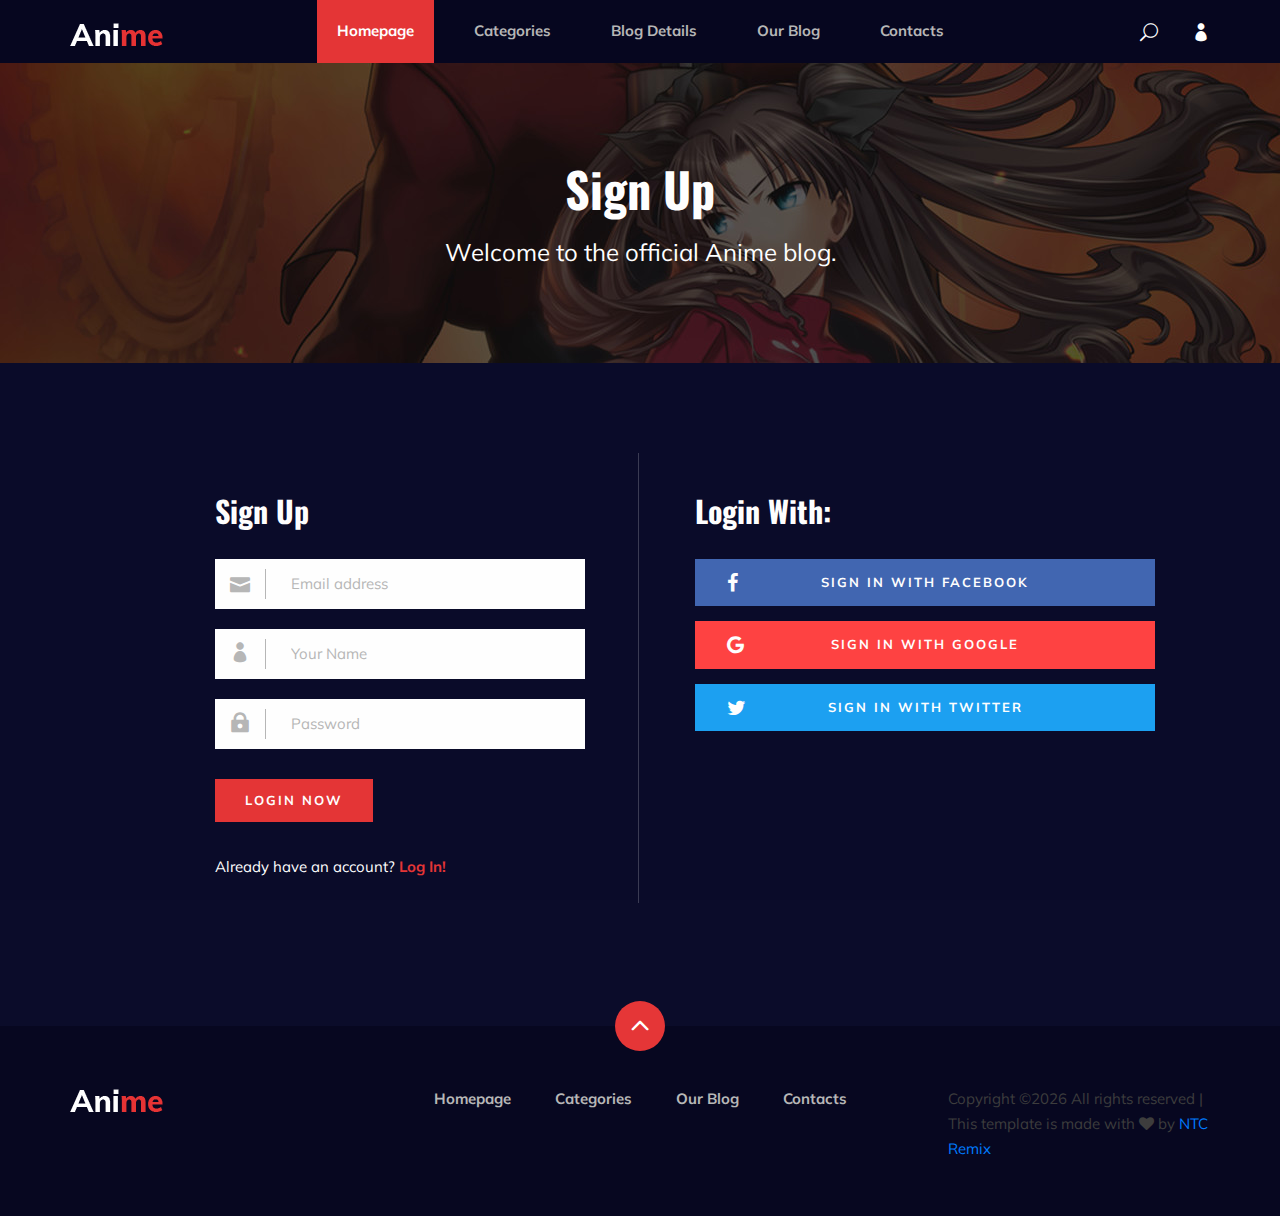
==== commit fe207349: "Update signup.html" ====
--- a/signup.html
+++ b/signup.html
@@ -105,7 +105,7 @@
                             </div>
                             <button type="submit" class="site-btn">Login Now</button>
                         </form>
-                        <h5>Already have an account? <a href="#">Log In!</a></h5>
+                        <h5>Already have an account? <a href="./login.html">Log In!</a></h5>
                     </div>
                 </div>
                 <div class="col-lg-6">
--- a/css/style.css
+++ b/css/style.css
@@ -1,10 +1,10 @@
 /******************************************************************
   Theme Name: Anime
   Description: Anime video tamplate
-  Author: Colorib
-  Author URI: https://colorib.com/
+  Author: 
+  Author URI: 
   Version: 1.0
-  Created: Colorib
+  Created: 
 ******************************************************************/
 
 /*------------------------------------------------------------------
